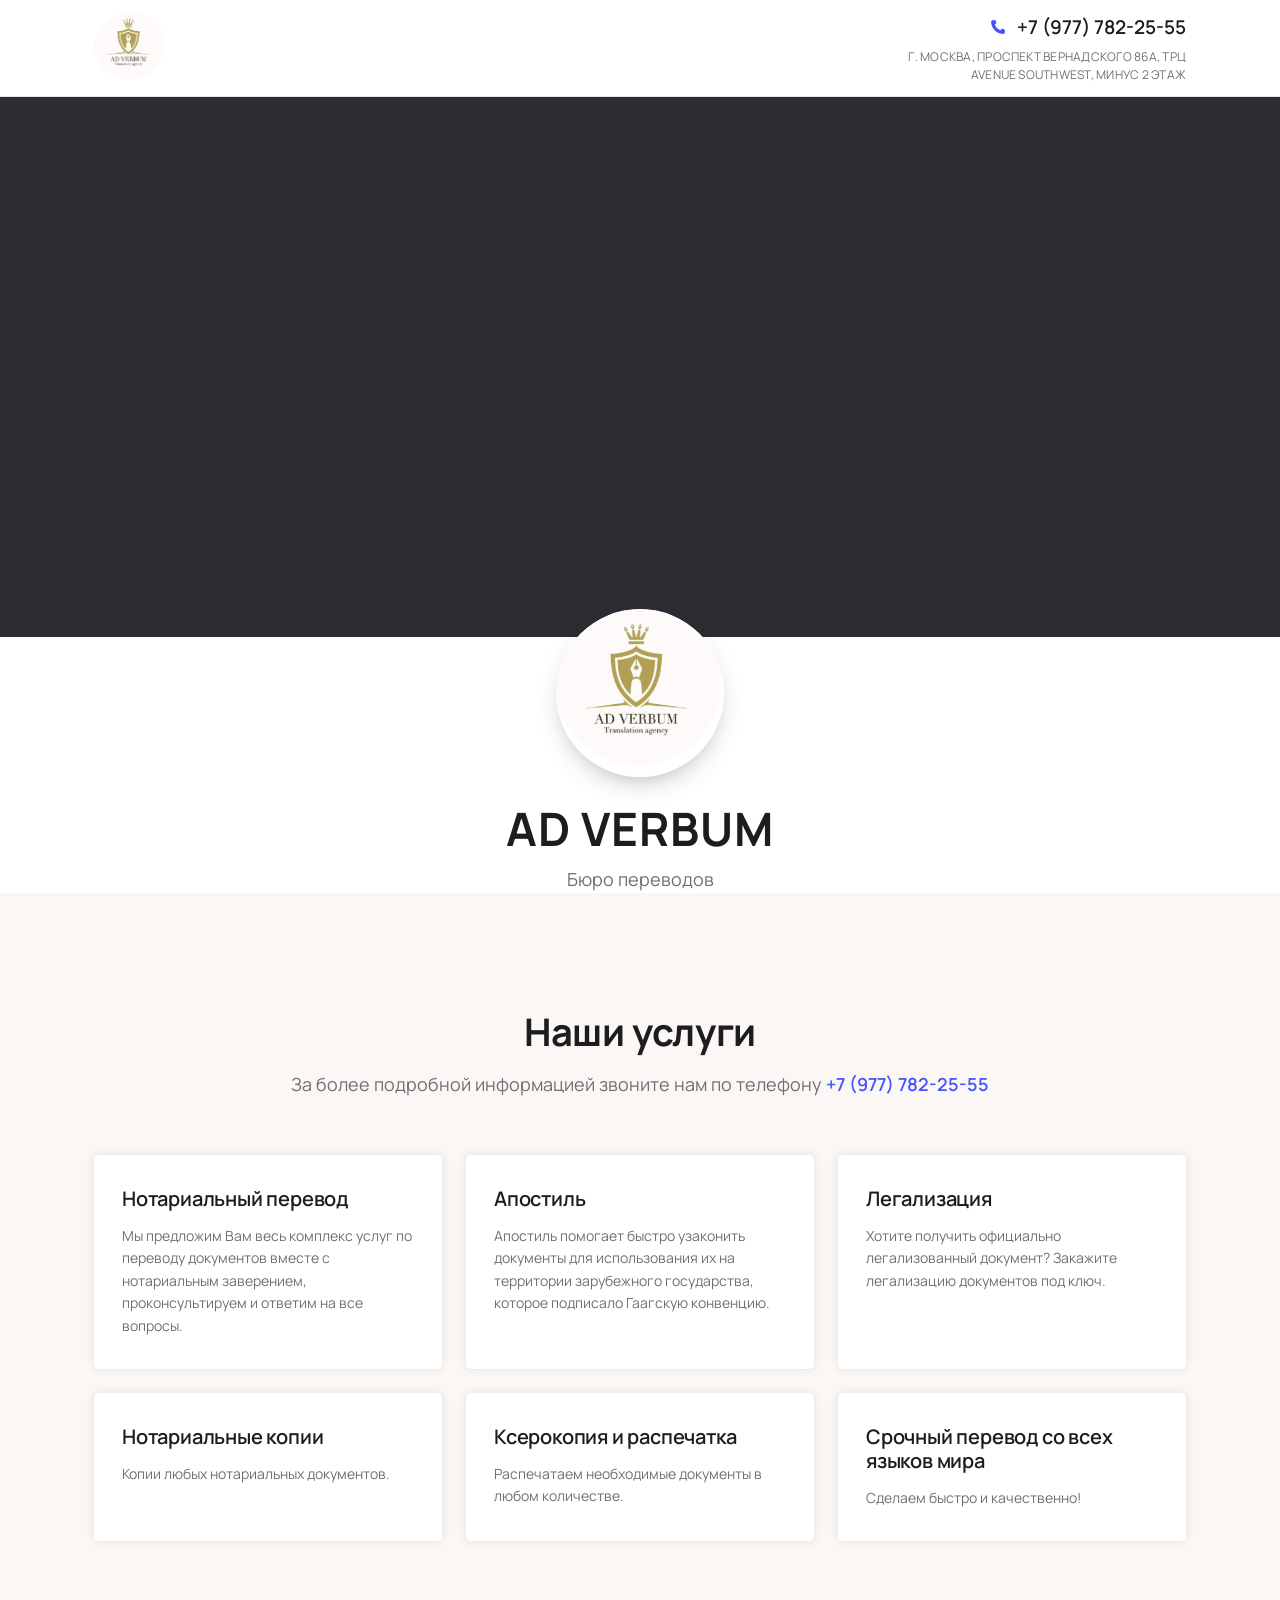
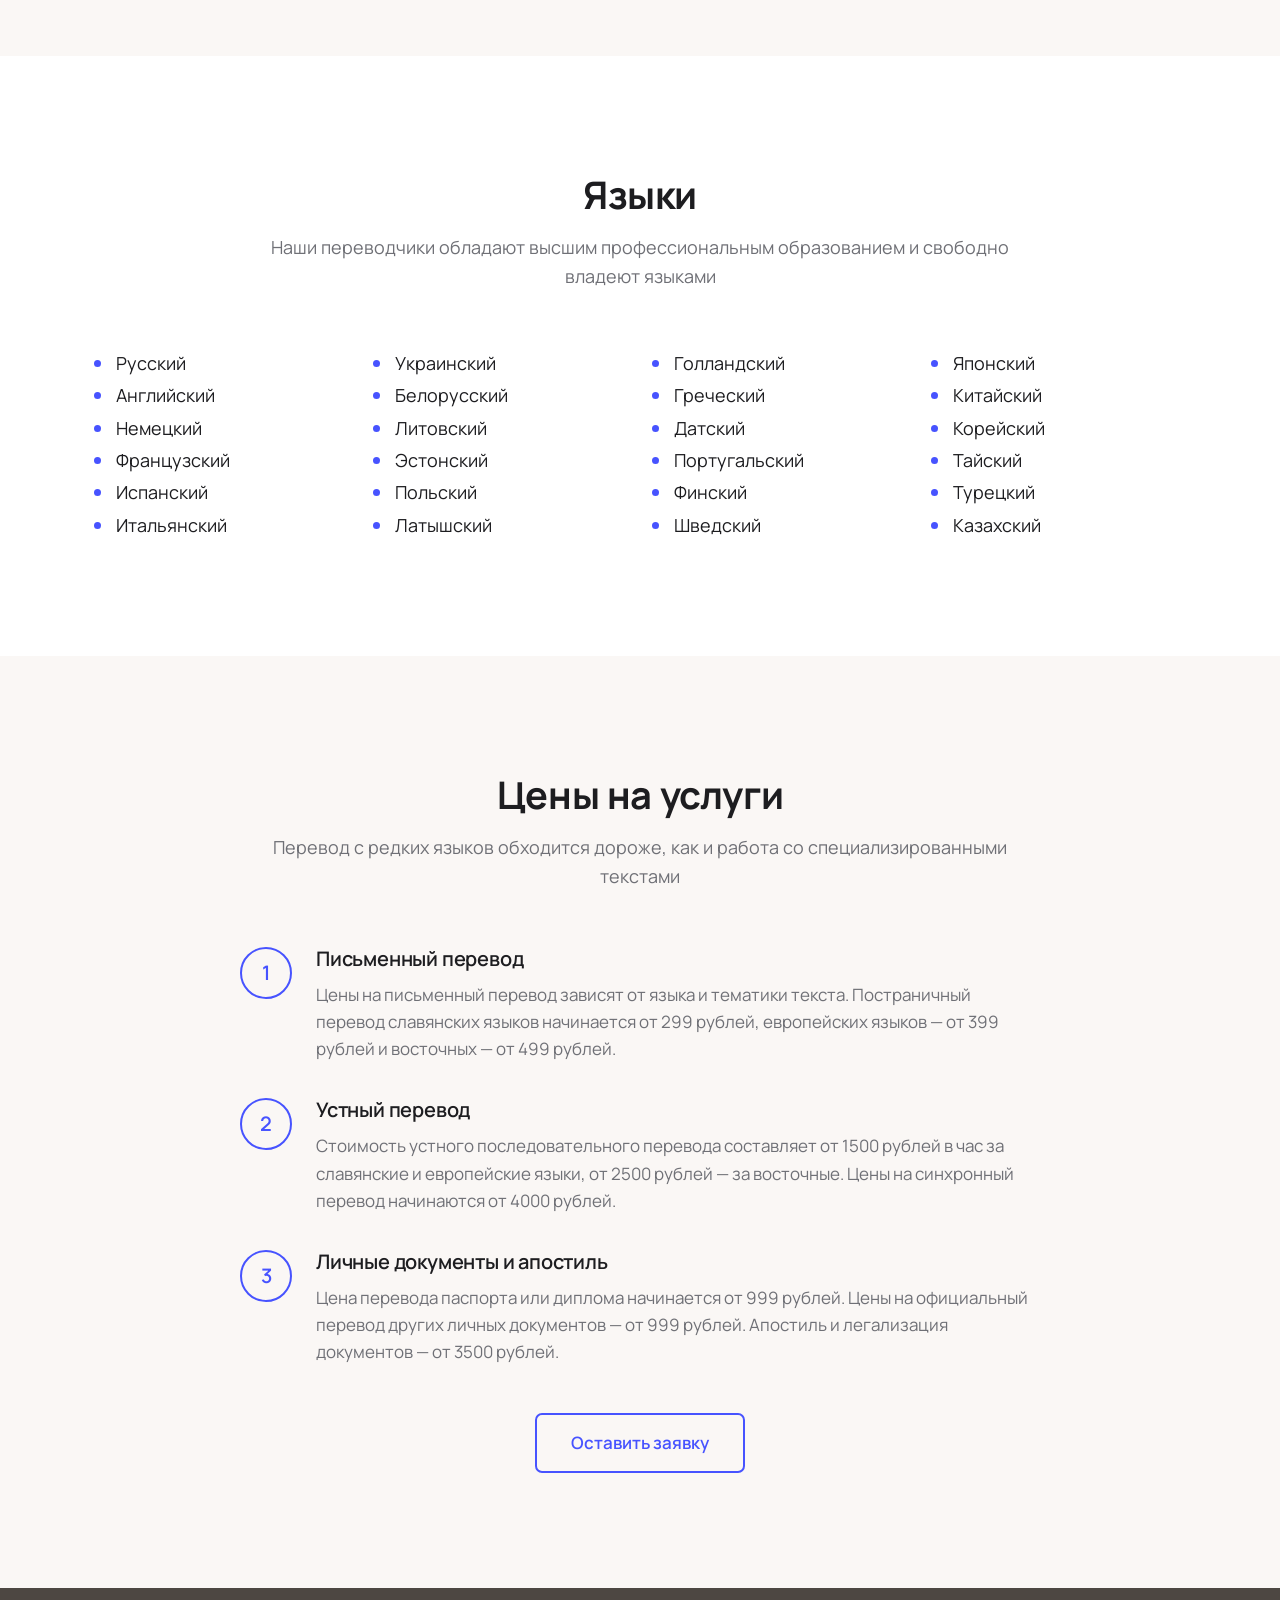
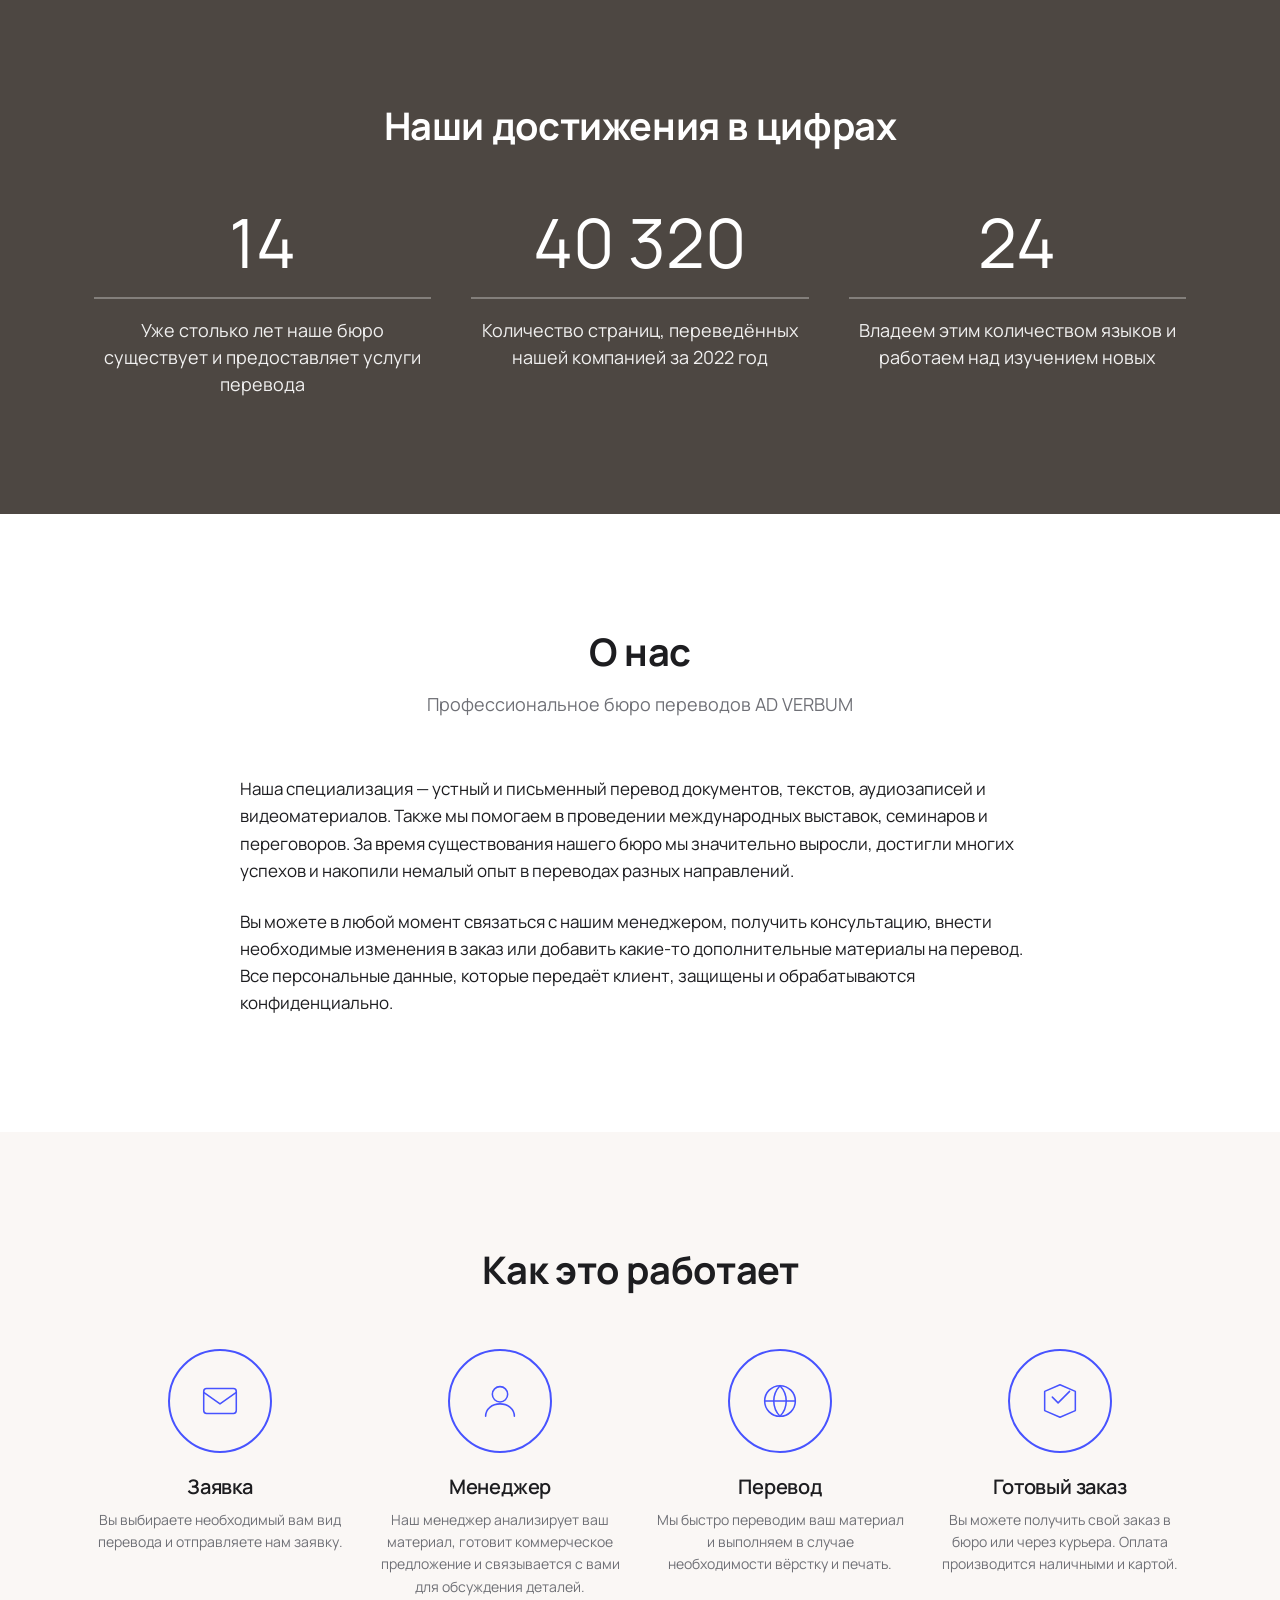
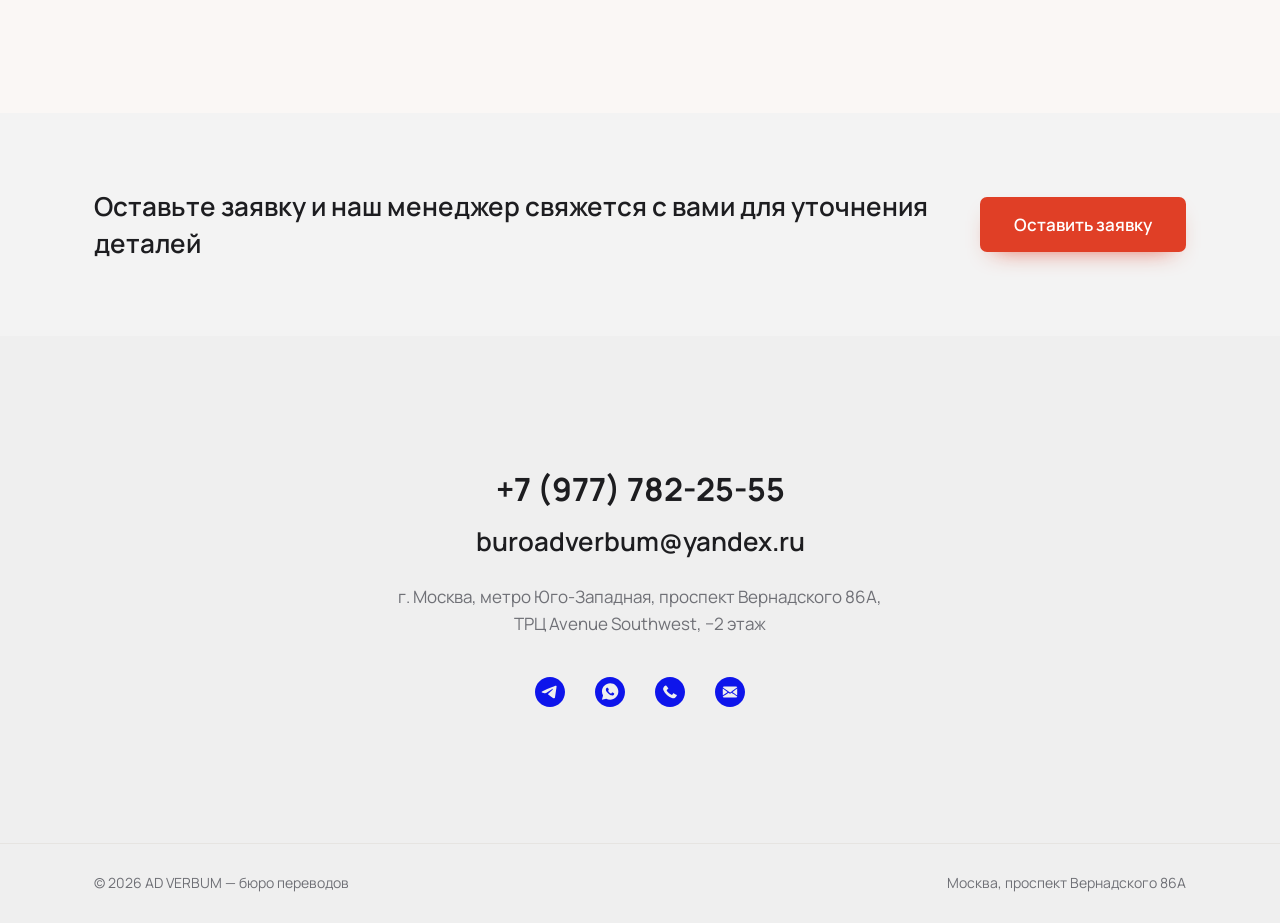
==== site/index.html @ 8665852c "Пересобрать действующий сайт в самостоятельный код Старый adverbum.ru состоял из страницы на Tilda и" ====
<!DOCTYPE html>
<html lang="ru">
<head>
<meta charset="utf-8">
<meta name="viewport" content="width=device-width, initial-scale=1">
<title>AD VERBUM — бюро переводов в Москве | Нотариальный перевод, апостиль, легализация</title>
<meta name="description" content="Бюро переводов AD VERBUM у метро Юго-Западная: нотариальный перевод документов, апостиль, легализация, нотариальные копии, срочный перевод. 24 языка. Телефон +7 (977) 782-25-55.">
<link rel="canonical" href="https://adverbum.ru/">
<meta name="theme-color" content="#4753ff">

<meta property="og:type" content="website">
<meta property="og:site_name" content="AD VERBUM">
<meta property="og:url" content="https://adverbum.ru/">
<meta property="og:title" content="AD VERBUM — бюро переводов в Москве">
<meta property="og:description" content="Нотариальный перевод, апостиль и легализация документов. 24 языка, срочный перевод. Москва, ТРЦ Avenue Southwest, м. Юго-Западная.">
<meta property="og:image" content="https://adverbum.ru/assets/logo.png">

<link rel="icon" href="assets/favicon-32.png" sizes="32x32">
<link rel="icon" href="assets/favicon-64.png" sizes="64x64">
<link rel="apple-touch-icon" href="assets/apple-touch-icon.png">

<link rel="preload" as="font" type="font/woff2" href="assets/fonts/manrope-cyrillic.woff2" crossorigin>
<link rel="stylesheet" href="css/style.css">

<script type="application/ld+json">
{
  "@context": "https://schema.org",
  "@type": "ProfessionalService",
  "name": "AD VERBUM — бюро переводов",
  "description": "Бюро переводов в Москве: нотариальный перевод документов, апостиль, легализация, нотариальные копии, срочный перевод.",
  "image": "https://adverbum.ru/assets/logo.png",
  "url": "https://adverbum.ru/",
  "telephone": "+7-977-782-25-55",
  "email": "buroadverbum@yandex.ru",
  "address": {
    "@type": "PostalAddress",
    "streetAddress": "проспект Вернадского, 86А, ТРЦ Avenue Southwest, −2 этаж",
    "addressLocality": "Москва",
    "addressCountry": "RU"
  },
  "areaServed": "Москва"
}
</script>
</head>
<body>

<a class="skip-link" href="#main">Перейти к содержимому</a>

<header class="header">
  <div class="container header__inner">
    <a class="header__logo" href="/" aria-label="AD VERBUM — на главную">
      <img src="assets/logo.png" alt="AD VERBUM, бюро переводов" width="302" height="302">
    </a>
    <div class="header__contacts">
      <a class="header__phone" href="tel:+79777822555">
        <svg viewBox="0 0 24 24" aria-hidden="true"><path d="M6.5 3.5 9 4l1.2 3.4-2 1.6a11.5 11.5 0 0 0 6.8 6.8l1.6-2L20 15l.5 2.5c0 1.7-1.4 3-3.1 2.8C10 19.5 4.5 14 3.7 6.6 3.5 4.9 4.8 3.5 6.5 3.5Z"/></svg>
        +7 (977) 782-25-55
      </a>
      <p class="header__address">
        г. Москва, проспект Вернадского 86А, ТРЦ Avenue Southwest, минус 2 этаж
      </p>
    </div>
  </div>
</header>

<main id="main">

<!-- ============ ОБЛОЖКА ============ -->
<div class="cover" role="img" aria-label="Бюро переводов AD VERBUM"></div>
<section class="cover__intro">
  <div class="container">
    <div class="cover__avatar">
      <img src="assets/logo.png" alt="Логотип AD VERBUM" width="302" height="302">
    </div>
    <h1 class="intro__title">AD VERBUM</h1>
    <p class="intro__subtitle">Бюро переводов</p>
  </div>
</section>

<!-- ============ УСЛУГИ ============ -->
<section class="section section--sand" id="services">
  <div class="container">
    <header class="section__head">
      <h2 class="section__title" data-reveal>Наши услуги</h2>
      <p class="section__descr" data-reveal data-delay="80">
        За более подробной информацией звоните нам по телефону
        <a href="tel:+79777822555">+7 (977) 782-25-55</a>
      </p>
    </header>

    <div class="services">
      <article class="service" data-reveal>
        <h3 class="service__title">Нотариальный перевод</h3>
        <p class="service__text">Мы предложим Вам весь комплекс услуг по переводу документов вместе с нотариальным заверением, проконсультируем и ответим на все вопросы.</p>
      </article>
      <article class="service" data-reveal data-delay="80">
        <h3 class="service__title">Апостиль</h3>
        <p class="service__text">Апостиль помогает быстро узаконить документы для использования их на территории зарубежного государства, которое подписало Гаагскую конвенцию.</p>
      </article>
      <article class="service" data-reveal data-delay="160">
        <h3 class="service__title">Легализация</h3>
        <p class="service__text">Хотите получить официально легализованный документ? Закажите легализацию документов под ключ.</p>
      </article>
      <article class="service" data-reveal>
        <h3 class="service__title">Нотариальные копии</h3>
        <p class="service__text">Копии любых нотариальных документов.</p>
      </article>
      <article class="service" data-reveal data-delay="80">
        <h3 class="service__title">Ксерокопия и распечатка</h3>
        <p class="service__text">Распечатаем необходимые документы в любом количестве.</p>
      </article>
      <article class="service" data-reveal data-delay="160">
        <h3 class="service__title">Срочный перевод со всех языков мира</h3>
        <p class="service__text">Сделаем быстро и качественно!</p>
      </article>
    </div>
  </div>
</section>

<!-- ============ ЯЗЫКИ ============ -->
<section class="section" id="languages">
  <div class="container">
    <header class="section__head">
      <h2 class="section__title" data-reveal>Языки</h2>
      <p class="section__descr" data-reveal data-delay="80">
        Наши переводчики обладают высшим профессиональным образованием и свободно владеют языками
      </p>
    </header>

    <div class="langs">
      <ul data-reveal>
        <li>Русский</li><li>Английский</li><li>Немецкий</li>
        <li>Французский</li><li>Испанский</li><li>Итальянский</li>
      </ul>
      <ul data-reveal data-delay="80">
        <li>Украинский</li><li>Белорусский</li><li>Литовский</li>
        <li>Эстонский</li><li>Польский</li><li>Латышский</li>
      </ul>
      <ul data-reveal data-delay="160">
        <li>Голландский</li><li>Греческий</li><li>Датский</li>
        <li>Португальский</li><li>Финский</li><li>Шведский</li>
      </ul>
      <ul data-reveal data-delay="240">
        <li>Японский</li><li>Китайский</li><li>Корейский</li>
        <li>Тайский</li><li>Турецкий</li><li>Казахский</li>
      </ul>
    </div>
  </div>
</section>

<!-- ============ ЦЕНЫ ============ -->
<section class="section section--sand" id="prices">
  <div class="container">
    <header class="section__head">
      <h2 class="section__title" data-reveal>Цены на услуги</h2>
      <p class="section__descr" data-reveal data-delay="80">
        Перевод с редких языков обходится дороже, как и работа со специализированными текстами
      </p>
    </header>

    <div class="prices">
      <article class="price" data-reveal>
        <span class="price__num" aria-hidden="true">1</span>
        <div>
          <h3 class="price__title">Письменный перевод</h3>
          <p class="price__text">Цены на письменный перевод зависят от языка и тематики текста. Постраничный перевод славянских языков начинается от 299 рублей, европейских языков — от 399 рублей и восточных — от 499 рублей.</p>
        </div>
      </article>
      <article class="price" data-reveal data-delay="80">
        <span class="price__num" aria-hidden="true">2</span>
        <div>
          <h3 class="price__title">Устный перевод</h3>
          <p class="price__text">Стоимость устного последовательного перевода составляет от 1500 рублей в час за славянские и европейские языки, от 2500 рублей — за восточные. Цены на синхронный перевод начинаются от 4000 рублей.</p>
        </div>
      </article>
      <article class="price" data-reveal data-delay="160">
        <span class="price__num" aria-hidden="true">3</span>
        <div>
          <h3 class="price__title">Личные документы и апостиль</h3>
          <p class="price__text">Цена перевода паспорта или диплома начинается от 999 рублей. Цены на официальный перевод других личных документов — от 999 рублей. Апостиль и легализация документов — от 3500 рублей.</p>
        </div>
      </article>
    </div>

    <div class="prices__footer" data-reveal>
      <a class="btn btn--outline" href="contacts.html">Оставить заявку</a>
    </div>
  </div>
</section>

<!-- ============ ЦИФРЫ ============ -->
<section class="numbers">
  <div class="container">
    <h2 class="numbers__title" data-reveal>Наши достижения в цифрах</h2>
    <div class="numbers__grid">
      <div data-reveal>
        <p class="number__value">14</p>
        <div class="number__line" aria-hidden="true"></div>
        <p class="number__text">Уже столько лет наше бюро существует и предоставляет услуги перевода</p>
      </div>
      <div data-reveal data-delay="100">
        <p class="number__value">40&thinsp;320</p>
        <div class="number__line" aria-hidden="true"></div>
        <p class="number__text">Количество страниц, переведённых нашей компанией за 2022 год</p>
      </div>
      <div data-reveal data-delay="200">
        <p class="number__value">24</p>
        <div class="number__line" aria-hidden="true"></div>
        <p class="number__text">Владеем этим количеством языков и работаем над изучением новых</p>
      </div>
    </div>
  </div>
</section>

<!-- ============ О НАС ============ -->
<section class="section" id="about">
  <div class="container">
    <header class="section__head">
      <h2 class="section__title" data-reveal>О нас</h2>
      <p class="section__descr" data-reveal data-delay="80">Профессиональное бюро переводов AD VERBUM</p>
    </header>

    <div class="about" data-reveal data-delay="120">
      <p>Наша специализация — устный и письменный перевод документов, текстов, аудиозаписей и видеоматериалов. Также мы помогаем в проведении международных выставок, семинаров и переговоров. За время существования нашего бюро мы значительно выросли, достигли многих успехов и накопили немалый опыт в переводах разных направлений.</p>
      <p>Вы можете в любой момент связаться с нашим менеджером, получить консультацию, внести необходимые изменения в заказ или добавить какие-то дополнительные материалы на перевод. Все персональные данные, которые передаёт клиент, защищены и обрабатываются конфиденциально.</p>
    </div>
  </div>
</section>

<!-- ============ КАК ЭТО РАБОТАЕТ ============ -->
<section class="section section--sand" id="how">
  <div class="container">
    <header class="section__head">
      <h2 class="section__title" data-reveal>Как это работает</h2>
    </header>

    <ol class="steps">
      <li class="step" data-reveal>
        <span class="step__icon" aria-hidden="true">
          <svg viewBox="0 0 48 48"><rect x="7" y="11" width="34" height="26" rx="3"/><path d="m7 15 17 12 17-12"/></svg>
        </span>
        <h3 class="step__title">Заявка</h3>
        <p class="step__text">Вы выбираете необходимый вам вид перевода и отправляете нам заявку.</p>
      </li>
      <li class="step" data-reveal data-delay="100">
        <span class="step__icon" aria-hidden="true">
          <svg viewBox="0 0 48 48"><circle cx="24" cy="17" r="8"/><path d="M9 40c0-7.7 6.7-13 15-13s15 5.3 15 13"/></svg>
        </span>
        <h3 class="step__title">Менеджер</h3>
        <p class="step__text">Наш менеджер анализирует ваш материал, готовит коммерческое предложение и связывается с вами для обсуждения деталей.</p>
      </li>
      <li class="step" data-reveal data-delay="200">
        <span class="step__icon" aria-hidden="true">
          <svg viewBox="0 0 48 48"><circle cx="24" cy="24" r="16"/><path d="M8 24h32M24 8c4.2 4.4 6.5 10.1 6.5 16S28.2 35.6 24 40c-4.2-4.4-6.5-10.1-6.5-16S19.8 12.4 24 8Z"/></svg>
        </span>
        <h3 class="step__title">Перевод</h3>
        <p class="step__text">Мы быстро переводим ваш материал и выполняем в случае необходимости вёрстку и печать.</p>
      </li>
      <li class="step" data-reveal data-delay="300">
        <span class="step__icon" aria-hidden="true">
          <svg viewBox="0 0 48 48"><path d="M24 7 8 14v20l16 7 16-7V14z"/><path d="m16 20 6 6 12-12"/></svg>
        </span>
        <h3 class="step__title">Готовый заказ</h3>
        <p class="step__text">Вы можете получить свой заказ в бюро или через курьера. Оплата производится наличными и картой.</p>
      </li>
    </ol>
  </div>
</section>

<!-- ============ ПРИЗЫВ ============ -->
<section class="callout">
  <div class="container callout__inner">
    <p class="callout__text" data-reveal>Оставьте заявку и наш менеджер свяжется с вами для уточнения деталей</p>
    <a class="btn btn--cta" href="contacts.html" data-reveal data-delay="80">Оставить заявку</a>
  </div>
</section>

<!-- ============ КОНТАКТЫ ============ -->
<section class="contacts" id="contacts">
  <div class="container">
    <h2 class="visually-hidden">Контакты</h2>
    <a class="contacts__phone" href="tel:+79777822555" data-reveal>+7 (977) 782-25-55</a>
    <a class="contacts__mail" href="mailto:buroadverbum@yandex.ru" data-reveal data-delay="60">buroadverbum@yandex.ru</a>
    <p class="contacts__address" data-reveal data-delay="120">
      г. Москва, метро Юго-Западная, проспект Вернадского 86А,<br>
      ТРЦ Avenue Southwest, −2 этаж
    </p>

    <div class="socials" data-reveal data-delay="180">
      <a href="https://t.me/buro_ad_verbum" target="_blank" rel="noopener" aria-label="Telegram">
        <svg viewBox="0 0 100 100" aria-hidden="true"><path fill-rule="evenodd" clip-rule="evenodd" d="M50 100c27.614 0 50-22.386 50-50S77.614 0 50 0 0 22.386 0 50s22.386 50 50 50Zm21.977-68.056c.386-4.38-4.24-2.576-4.24-2.576-3.415 1.414-6.937 2.85-10.497 4.302-11.04 4.503-22.444 9.155-32.159 13.734-5.268 1.932-2.184 3.864-2.184 3.864l8.351 2.577c3.855 1.16 5.91-.129 5.91-.129l17.988-12.238c6.424-4.38 4.882-.773 3.34.773l-13.49 12.882c-2.056 1.804-1.028 3.35-.129 4.123 2.55 2.249 8.82 6.364 11.557 8.16.712.467 1.185.778 1.292.858.642.515 4.111 2.834 6.424 2.319 2.313-.516 2.57-3.479 2.57-3.479l3.083-20.226c.462-3.511.993-6.886 1.417-9.582.4-2.546.705-4.485.767-5.362Z"/></svg>
      </a>
      <a href="https://wa.me/79777822555" target="_blank" rel="noopener" aria-label="WhatsApp">
        <svg viewBox="0 0 100 100" aria-hidden="true"><path fill-rule="evenodd" clip-rule="evenodd" d="M50 100C77.614 100 100 77.614 100 50S77.614 0 50 0 0 22.386 0 50s22.386 50 50 50ZM69.763 28.993C64.617 23.841 57.774 21.003 50.483 21 35.462 21 23.235 33.225 23.229 48.252c-.002 4.804 1.253 9.493 3.638 13.625L23 76l14.448-3.79a27.2 27.2 0 0 0 13.024 3.318h.011c15.021 0 27.248-12.227 27.254-27.253.005-7.283-2.827-14.13-7.974-19.282ZM62.909 53.959c-.681-.341-4.029-1.988-4.654-2.215-.624-.228-1.078-.341-1.532.317-.454.659-1.759 2.192-2.156 2.647-.398.455-.795.511-1.476.17-.111-.056-.263-.122-.45-.203-.959-.416-2.85-1.236-5.026-3.177-2.024-1.806-3.391-4.036-3.788-4.717-.398-.682-.043-1.05.298-1.39.205-.204.44-.49.674-.775.117-.143.234-.286.348-.418.288-.337.414-.593.584-.94l.047-.103c.227-.455.114-.852-.057-1.193-.113-.228-.758-1.799-1.344-3.223-.29-.708-.566-1.38-.755-1.833-.488-1.172-.982-1.17-1.38-1.167h-.156a7 7 0 0 1-.302-.004c-.396 0-.851 0-1.305.002s-1.191.17-1.816.852c-.04.044-.085.092-.134.144-.71.758-2.25 2.402-2.25 5.537 0 3.344 2.428 6.575 2.778 7.041l.003.004c.022.03.061.086.118.167.813 1.166 5.128 7.357 11.515 10.115 1.625.702 2.893 1.12 3.882 1.434 1.632.519 3.116.446 4.29.27 1.309-.195 4.029-1.646 4.596-3.237.568-1.59.568-2.955.398-3.238-.137-.23-.459-.386-.936-.616Z"/></svg>
      </a>
      <a href="tel:+79777822555" aria-label="Позвонить">
        <svg viewBox="0 0 100 100" aria-hidden="true"><path fill-rule="evenodd" clip-rule="evenodd" d="M50 100c27.614 0 50-22.386 50-50S77.614 0 50 0 0 22.386 0 50s22.386 50 50 50ZM32.367 30.362c1.529-1.527 2.313-2.175 2.786-2.302.562-.151 1.052-.02 1.564.418.433.371 1.527 1.491 2.276 2.33 2.2 2.463 4.882 5.826 5.257 6.593.114.232.125.298.106.632-.035.61-.16.802-.976 1.502-1.303 1.116-3.299 3.204-3.997 4.18-.457.639-.47 1.039-.058 1.768.35.62 2.053 2.862 3.254 4.284 2.009 2.38 4.337 4.603 6.599 6.3 1.68 1.261 4.044 2.715 5.626 3.461 1.13.533 1.484.503 2.208-.187.695-.662 1.512-1.73 2.882-3.764.447-.663.88-1.263.963-1.333.253-.214.54-.315.957-.338a2 2 0 0 1 .588.05c.279.095 1.005.549 3.954 2.472 1.369.892 2.886 1.876 3.371 2.185 2.751 1.753 3.056 1.988 3.198 2.466.19.638.032 1.047-.866 2.245-1.114 1.488-2.989 3.497-4.389 4.702-1.135.978-2.594 1.961-4.033 2.718l-.622.327h-.63c-1.836-.001-3.567-.367-6.217-1.314-6.205-2.219-11.707-5.466-16.525-9.753-.904-.804-3.004-2.921-3.787-3.816-2.607-2.983-4.57-5.892-6.266-9.284-1.222-2.445-2.345-5.282-2.534-6.403-.277-1.642.398-3.791 1.915-6.089.907-1.375 1.901-2.562 3.39-4.05Z"/></svg>
      </a>
      <a href="mailto:buroadverbum@yandex.ru" aria-label="Написать письмо">
        <svg viewBox="0 0 100 100" aria-hidden="true"><path fill-rule="evenodd" clip-rule="evenodd" d="M50 100c27.614 0 50-22.386 50-50S77.614 0 50 0 0 22.386 0 50s22.386 50 50 50ZM26.227 34.181c.304-.974.964-1.693 1.857-2.025l.415-.154 21.48-.002c21.34-.002 21.481 0 21.88.133.965.325 1.682 1.149 1.98 2.273l.095.356-1.771 1.27c-2.462 1.767-6.845 4.917-8.853 6.363-.925.666-2.278 1.639-3.007 2.162-2.103 1.508-4.29 3.078-5.891 4.231-3.65 2.627-4.358 3.129-4.411 3.129-.055 0-.817-.541-4.504-3.196-1.615-1.163-3.466-2.492-5.8-4.164-.729-.523-2.166-1.556-3.192-2.296-1.026-.741-2.442-1.76-3.147-2.265-.704-.505-2.35-1.687-3.656-2.627s-2.646-1.9-2.977-2.134c-.667-.47-.675-.488-.498-1.054Zm-.15 27.182c-.061.04-.077-2.244-.077-11.326 0-6.257.012-11.377.027-11.377.015 0 1.063.746 2.33 1.658 2.26 1.628 3.453 2.485 6.713 4.827 2.17 1.559 4.058 2.916 5.676 4.078.729.525 1.326.988 1.326 1.03 0 .072-.81.646-3.948 2.8-.747.513-2.094 1.44-2.993 2.062s-3.106 2.143-4.905 3.381c-1.798 1.238-3.45 2.378-3.67 2.534-.221.156-.436.306-.479.333Zm43.234-19.364c.628-.449 1.919-1.381 2.869-2.072.95-.692 1.748-1.26 1.774-1.262.025-.003.046 5.114.046 11.371 0 9.083-.015 11.367-.077 11.327-.042-.027-.258-.177-.478-.332-.221-.156-1.095-.76-1.944-1.342-.848-.582-1.681-1.158-1.85-1.28-.17-.121-.74-.515-1.265-.876-.526-.36-1.317-.904-1.758-1.208-.442-.305-2.135-1.471-3.764-2.593-4.735-3.262-4.936-3.403-4.936-3.479 0-.076.221-.239 4.042-2.981 1.306-.937 3.236-2.324 4.288-3.081 1.052-.758 2.426-1.744 3.054-2.192ZM37.815 57.137c.361-.242 1.73-1.19 4.812-3.332 1.222-.849 2.263-1.535 2.314-1.524.051.01 1.05.709 2.221 1.552 1.17.843 2.236 1.574 2.368 1.625.304.117.636.117.941 0 .132-.05 1.196-.78 2.366-1.623s2.157-1.543 2.195-1.559c.06-.025 1.511.958 5.827 3.948 1.143.792 2.721 1.88 5.954 4.105.95.654 2.921 2.014 4.38 3.022l2.653 1.833-.005.26c-.007.372-.347 1.078-.746 1.548-.386.455-1.006.83-1.555.941-.217.044-7.681.067-21.54.067s-21.321-.023-21.538-.067c-.55-.111-1.17-.486-1.556-.941-.374-.441-.712-1.118-.761-1.524l-.032-.26 1.656-1.14c.911-.627 2.211-1.524 2.89-1.994 3.672-2.539 6.885-4.755 7.157-4.937Z"/></svg>
      </a>
    </div>
  </div>
</section>

</main>

<footer class="footer">
  <div class="container footer__inner">
    <p>© <span id="year">2026</span> AD VERBUM — бюро переводов</p>
    <p>Москва, проспект Вернадского 86А</p>
  </div>
</footer>

<button class="to-top" id="toTop" type="button" aria-label="Наверх">
  <svg viewBox="0 0 24 24" aria-hidden="true"><path d="M12 19V5m0 0-6 6m6-6 6 6"/></svg>
</button>

<!-- Яндекс.Метрика -->
<script>
(function(m,e,t,r,i,k,a){m[i]=m[i]||function(){(m[i].a=m[i].a||[]).push(arguments)};
m[i].l=1*new Date();
for (var j = 0; j < document.scripts.length; j++) {if (document.scripts[j].src === r) { return; }}
k=e.createElement(t),a=e.getElementsByTagName(t)[0],k.async=1,k.src=r,a.parentNode.insertBefore(k,a)})
(window, document, "script", "https://mc.yandex.ru/metrika/tag.js", "ym");
ym(97814893, "init", {clickmap:true, trackLinks:true, accurateTrackBounce:true});
</script>
<noscript><div><img src="https://mc.yandex.ru/watch/97814893" style="position:absolute; left:-9999px;" alt=""></div></noscript>

<script src="js/main.js"></script>
</body>
</html>
---- site/css/style.css ----
/* =========================================================
   AD VERBUM — бюро переводов
   Собственная вёрстка. Внешних зависимостей нет:
   шрифты, иконки и стили лежат рядом с сайтом.
   ========================================================= */

@font-face{
  font-family:'Manrope';font-style:normal;font-weight:400 800;font-display:swap;
  src:url('../assets/fonts/manrope-cyrillic.woff2') format('woff2');
  unicode-range:U+0301,U+0400-045F,U+0490-0491,U+04B0-04B1,U+2116;
}
@font-face{
  font-family:'Manrope';font-style:normal;font-weight:400 800;font-display:swap;
  src:url('../assets/fonts/manrope-latin.woff2') format('woff2');
  unicode-range:U+0000-00FF,U+0131,U+0152-0153,U+02BB-02BC,U+02C6,U+02DA,U+02DC,U+0304,U+0308,U+0329,U+2000-206F,U+20AC,U+2122,U+2191,U+2193,U+2212,U+2215,U+FEFF,U+FFFD;
}

:root{
  --accent:#4753ff;
  --accent-dark:#2f3ae0;
  --accent-deep:#0e15eb;
  --cta:#e03f26;
  --cta-dark:#c4351e;

  --text:#1d1d20;
  --muted:#6f7076;
  --line:#e6e4e1;

  --paper:#ffffff;
  --sand:#faf7f5;
  --grey:#f3f3f3;
  --grey-2:#efefef;

  --container:1140px;
  --radius:5px;
  --shadow:0 0 10px 0 rgba(0,0,0,.1);
  --shadow-hover:0 10px 10px 0 rgba(0,0,0,.1);
  --ease:cubic-bezier(.22,.68,.32,1);
}

*,*::before,*::after{box-sizing:border-box}

html{scroll-behavior:smooth;scroll-padding-top:100px;-webkit-text-size-adjust:100%}

body{
  margin:0;
  font-family:'Manrope',-apple-system,BlinkMacSystemFont,'Segoe UI',Roboto,Arial,sans-serif;
  font-size:17px;line-height:1.6;color:var(--text);background:var(--paper);
  -webkit-font-smoothing:antialiased;
}

h1,h2,h3{margin:0;font-weight:700;line-height:1.2;letter-spacing:-.01em}
p{margin:0}
ul,ol{margin:0;padding:0;list-style:none}
img{display:block;max-width:100%;height:auto}
a{color:inherit;text-decoration:none}
button{font:inherit;color:inherit;border:0;background:none;cursor:pointer}

.container{width:100%;max-width:var(--container);margin:0 auto;padding:0 24px}
.visually-hidden{
  position:absolute;width:1px;height:1px;margin:-1px;padding:0;
  overflow:hidden;clip:rect(0 0 0 0);white-space:nowrap;border:0;
}
:focus-visible{outline:3px solid var(--accent);outline-offset:3px;border-radius:4px}

.skip-link{
  position:fixed;top:-100px;left:20px;z-index:100;
  padding:10px 16px;background:var(--accent);color:#fff;border-radius:0 0 8px 8px;
  transition:top .25s var(--ease);
}
.skip-link:focus-visible{top:0}

/* ============ ШАПКА ============ */
.header{
  position:sticky;top:0;z-index:50;background:var(--paper);
  border-bottom:1px solid var(--line);
}
.header__inner{
  display:flex;align-items:center;justify-content:space-between;gap:24px;
  min-height:80px;padding-block:12px;
}
.header__logo img{width:72px;height:auto;border-radius:50%}
.header__contacts{text-align:right}
.header__phone{
  display:inline-flex;align-items:center;gap:9px;
  font-size:19px;font-weight:600;text-transform:uppercase;white-space:nowrap;
  transition:color .2s var(--ease);
}
.header__phone svg{width:20px;height:20px;flex:none;fill:var(--accent)}
.header__phone:hover{color:var(--accent)}
.header__address{
  margin-top:4px;font-size:12px;line-height:1.5;text-transform:uppercase;
  letter-spacing:.02em;color:var(--muted);max-width:42ch;
}
@media (max-width:720px){
  .header__inner{flex-direction:column;align-items:center;gap:12px;text-align:center}
  .header__contacts{text-align:center}
  .header__address{max-width:none}
  .header__phone{font-size:18px}
}

/* ============ ОБЛОЖКА ============ */
.cover{
  position:relative;min-height:60vh;display:flex;align-items:center;justify-content:center;
  background:#2b2d33 center/cover no-repeat;
  background-image:
    linear-gradient(135deg,rgba(43,45,51,.35),rgba(43,45,51,.55)),
    url('../assets/cover.jpg');
}
.cover__intro{padding:56px 0 0;text-align:center}
.cover__avatar{
  width:168px;height:168px;margin:-84px auto 24px;border-radius:50%;
  background:#fdfcfa;box-shadow:0 10px 30px -14px rgba(0,0,0,.45);
  overflow:hidden;position:relative;z-index:2;
}
.cover__avatar img{width:100%;height:100%;object-fit:cover}
.intro__title{font-size:clamp(30px,4.6vw,46px);letter-spacing:.02em}
.intro__subtitle{margin-top:8px;font-size:18px;color:var(--muted)}
@media (max-width:720px){
  .cover{min-height:42vh}
  .cover__avatar{width:132px;height:132px;margin-top:-66px}
}

/* ============ СЕКЦИИ ============ */
.section{padding:clamp(56px,9vw,120px) 0}
.section--sand{background:var(--sand)}
.section--grey{background:var(--grey)}

.section__head{max-width:760px;margin:0 auto clamp(32px,5vw,56px);text-align:center}
.section__title{font-size:clamp(26px,3.4vw,38px)}
.section__descr{margin-top:16px;font-size:18px;color:var(--muted)}
.section__descr a{color:var(--accent);font-weight:600;white-space:nowrap}
.section__descr a:hover{color:var(--accent-dark)}

/* ============ УСЛУГИ ============ */
.services{display:grid;grid-template-columns:repeat(3,1fr);gap:24px}
@media (max-width:900px){.services{grid-template-columns:repeat(2,1fr)}}
@media (max-width:620px){.services{grid-template-columns:1fr}}

.service{
  background:var(--paper);border-radius:var(--radius);box-shadow:var(--shadow);
  padding:32px 28px;transition:box-shadow .3s var(--ease),transform .3s var(--ease);
}
.service:hover{box-shadow:var(--shadow-hover);transform:translateY(-3px)}
.service__title{font-size:20px;font-weight:600;margin-bottom:14px}
.service__text{font-size:14px;line-height:1.6;color:var(--muted)}

/* ============ ЯЗЫКИ ============ */
.langs{display:grid;grid-template-columns:repeat(4,1fr);gap:24px}
@media (max-width:860px){.langs{grid-template-columns:repeat(2,1fr)}}
@media (max-width:420px){.langs{grid-template-columns:1fr}}
.langs li{
  position:relative;padding-left:22px;font-size:18px;line-height:1.8;
}
.langs li::before{
  content:"";position:absolute;left:0;top:.72em;
  width:7px;height:7px;border-radius:50%;background:var(--accent);
}

/* ============ ЦЕНЫ ============ */
.prices{max-width:800px;margin:0 auto;display:flex;flex-direction:column;gap:36px}
.price{display:flex;gap:24px;align-items:flex-start}
.price__num{
  flex:none;display:grid;place-items:center;width:52px;height:52px;border-radius:50%;
  border:2px solid var(--accent);color:var(--accent);font-size:20px;font-weight:600;
}
.price__title{font-size:20px;font-weight:600;margin-bottom:10px}
.price__text{color:var(--muted)}
.prices__footer{margin-top:48px;text-align:center}
@media (max-width:620px){
  .price{gap:16px}
  .price__num{width:44px;height:44px;font-size:18px}
}

/* ============ КНОПКИ ============ */
.btn{
  display:inline-flex;align-items:center;justify-content:center;gap:10px;
  min-height:52px;padding:14px 34px;border-radius:7px;
  font-size:17px;font-weight:600;text-align:center;cursor:pointer;
  transition:background-color .25s var(--ease),color .25s var(--ease),
             transform .25s var(--ease),box-shadow .25s var(--ease);
}
.btn:hover{transform:translateY(-2px)}
.btn:active{transform:translateY(0)}
.btn--outline{color:var(--accent);border:2px solid var(--accent);background:transparent}
.btn--outline:hover{background:var(--accent);color:#fff}
.btn--cta{background:var(--cta);color:#fff;box-shadow:0 10px 24px -14px rgba(224,63,38,.9)}
.btn--cta:hover{background:var(--cta-dark);box-shadow:0 16px 30px -14px rgba(224,63,38,1)}
.btn--block{width:100%}

/* ============ ЦИФРЫ ============ */
.numbers{
  position:relative;color:#fff;text-align:center;
  padding:clamp(64px,9vw,120px) 0;
  background:#4d4742 center/cover no-repeat;
  background-image:
    linear-gradient(rgba(77,71,66,.8),rgba(77,71,66,.8)),
    url('../assets/numbers.jpg');
}
.numbers__title{font-size:clamp(26px,3.4vw,38px);margin-bottom:clamp(32px,5vw,56px)}
.numbers__grid{display:grid;grid-template-columns:repeat(3,1fr);gap:40px}
@media (max-width:760px){.numbers__grid{grid-template-columns:1fr;gap:36px}}
.number__value{font-size:clamp(44px,6vw,68px);font-weight:400;line-height:1.1}
.number__line{width:100%;height:2px;margin:18px 0;background:rgba(255,255,255,.3)}
.number__text{font-size:18px;line-height:1.5;color:rgba(255,255,255,.92)}

/* ============ О НАС ============ */
.about{max-width:800px;margin:0 auto}
.about p + p{margin-top:24px}

/* ============ КАК ЭТО РАБОТАЕТ ============ */
.steps{display:grid;grid-template-columns:repeat(4,1fr);gap:28px;text-align:center}
@media (max-width:900px){.steps{grid-template-columns:repeat(2,1fr);gap:36px}}
@media (max-width:560px){.steps{grid-template-columns:1fr}}
.step__icon{
  display:grid;place-items:center;width:104px;height:104px;margin:0 auto 22px;
  border:2px solid var(--accent);border-radius:50%;color:var(--accent);
  transition:background-color .3s var(--ease),color .3s var(--ease);
}
.step__icon svg{width:46px;height:46px;fill:none;stroke:currentColor;stroke-width:1.6;stroke-linecap:round;stroke-linejoin:round}
.step:hover .step__icon{background:var(--accent);color:#fff}
.step__title{font-size:20px;font-weight:600;margin-bottom:10px}
.step__text{font-size:14px;line-height:1.6;color:var(--muted)}

/* ============ ПРИЗЫВ ============ */
.callout{background:var(--grey);padding:75px 0}
.callout__inner{
  display:flex;align-items:center;justify-content:space-between;gap:32px;flex-wrap:wrap;
}
.callout__text{flex:1 1 420px;font-size:clamp(20px,2.6vw,26px);line-height:1.4;font-weight:600}
@media (max-width:720px){
  .callout__inner{flex-direction:column;align-items:stretch;text-align:center}
  .callout .btn{width:100%}
}

/* ============ КОНТАКТЫ ============ */
.contacts{background:var(--grey-2);padding:clamp(72px,10vw,150px) 0;text-align:center}
.contacts__phone{font-size:clamp(24px,3vw,32px);font-weight:700;display:block}
.contacts__phone:hover,.contacts__mail:hover{color:var(--accent)}
.contacts__mail{font-size:clamp(20px,2.4vw,26px);font-weight:600;display:block;margin-top:6px}
.contacts__address{margin-top:20px;color:var(--muted)}
.socials{display:flex;justify-content:center;gap:14px;margin-top:32px}
.socials a{
  display:grid;place-items:center;width:46px;height:46px;border-radius:50%;
  color:var(--accent-deep);transition:transform .25s var(--ease),background-color .25s var(--ease),color .25s var(--ease);
}
.socials svg{width:30px;height:30px;fill:currentColor}
.socials a:hover{transform:translateY(-3px);background:var(--accent-deep);color:#fff}

/* ============ ПОДВАЛ ============ */
.footer{padding:28px 0;font-size:14px;color:var(--muted);background:var(--grey-2);border-top:1px solid var(--line)}
.footer__inner{display:flex;justify-content:space-between;gap:16px;flex-wrap:wrap}

/* ============ СТРАНИЦА КОНТАКТОВ ============ */
.connect{
  min-height:100vh;display:flex;align-items:center;justify-content:center;
  padding:64px 0;text-align:center;color:#fff;
  background:#2b2d33 center/cover no-repeat;
  background-image:
    linear-gradient(rgba(25,26,30,.56),rgba(25,26,30,.56)),
    url('../assets/cover.jpg');
}
.connect__logo{
  width:150px;height:150px;margin:0 auto 28px;border-radius:50%;overflow:hidden;background:#fdfcfa;
}
.connect__logo img{width:100%;height:100%;object-fit:cover}
.connect__title{font-size:clamp(28px,4vw,40px);letter-spacing:.02em}
.connect__text{
  max-width:46ch;margin:16px auto 0;font-size:18px;color:rgba(255,255,255,.85);
}
.connect__buttons{
  display:grid;grid-template-columns:repeat(4,minmax(0,1fr));gap:16px;
  max-width:860px;margin:40px auto 0;
}
@media (max-width:760px){.connect__buttons{grid-template-columns:repeat(2,1fr)}}
@media (max-width:420px){.connect__buttons{grid-template-columns:1fr}}
.connect__btn{
  display:flex;align-items:center;justify-content:center;gap:10px;
  min-height:58px;padding:14px 20px;border-radius:7px;
  font-size:17px;font-weight:600;color:#fff;
  transition:transform .25s var(--ease),filter .25s var(--ease),box-shadow .25s var(--ease);
}
.connect__btn svg{width:22px;height:22px;fill:currentColor;flex:none}
.connect__btn:hover{transform:translateY(-3px);filter:brightness(1.07);box-shadow:0 14px 28px -16px rgba(0,0,0,.8)}
.connect__btn--whatsapp{background:#64cc6e}
.connect__btn--telegram{background:#3886ca}
.connect__btn--phone{background:#4d668a}
.connect__btn--email{background:#8b60b8}
.connect__back{
  display:inline-block;margin-top:36px;font-size:15px;
  color:rgba(255,255,255,.8);border-bottom:1px solid rgba(255,255,255,.4);
}
.connect__back:hover{color:#fff}

/* ============ КНОПКА «НАВЕРХ» ============ */
.to-top{
  position:fixed;right:24px;bottom:24px;z-index:40;
  display:grid;place-items:center;width:48px;height:48px;border-radius:50%;
  background:var(--accent);color:#fff;box-shadow:0 12px 26px -12px rgba(0,0,0,.6);
  opacity:0;visibility:hidden;transform:translateY(12px);
  transition:opacity .3s var(--ease),transform .3s var(--ease),visibility .3s;
}
.to-top.is-visible{opacity:1;visibility:visible;transform:none}
.to-top svg{width:22px;height:22px;fill:none;stroke:currentColor;stroke-width:2;stroke-linecap:round;stroke-linejoin:round}
.to-top:hover{background:var(--accent-dark)}
@media (max-width:560px){.to-top{right:14px;bottom:14px;width:44px;height:44px}}

/* ============ ПОЯВЛЕНИЕ ПРИ ПРОКРУТКЕ ============ */
[data-reveal]{
  opacity:0;transform:translateY(20px);
  transition:opacity .6s var(--ease),transform .6s var(--ease);
  transition-delay:var(--delay,0ms);
}
[data-reveal].is-visible{opacity:1;transform:none}

@media (prefers-reduced-motion:reduce){
  html{scroll-behavior:auto}
  *,*::before,*::after{animation-duration:.001ms!important;transition-duration:.001ms!important}
  [data-reveal]{opacity:1;transform:none}
}

@media print{
  .to-top,.skip-link,.callout .btn{display:none!important}
  body{color:#000;background:#fff}
  .numbers,.connect{background:#fff!important;color:#000!important}
}
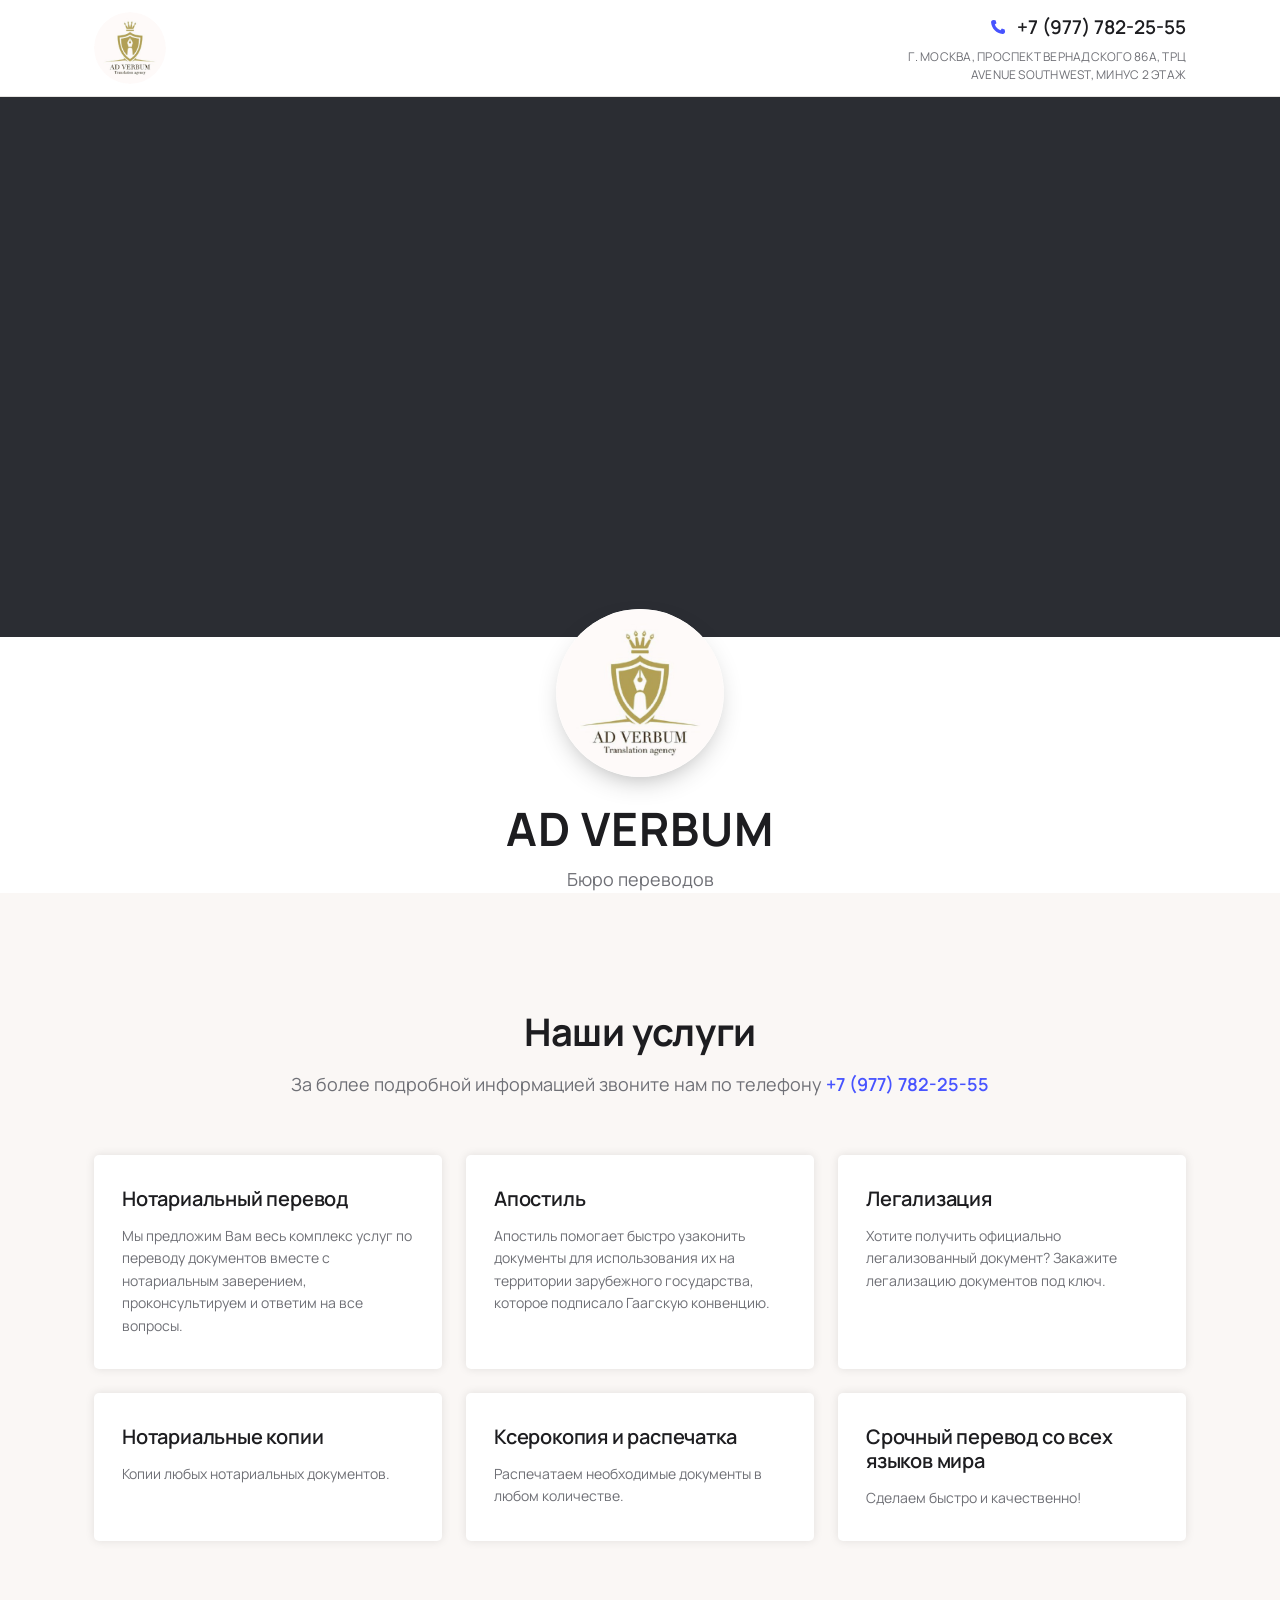
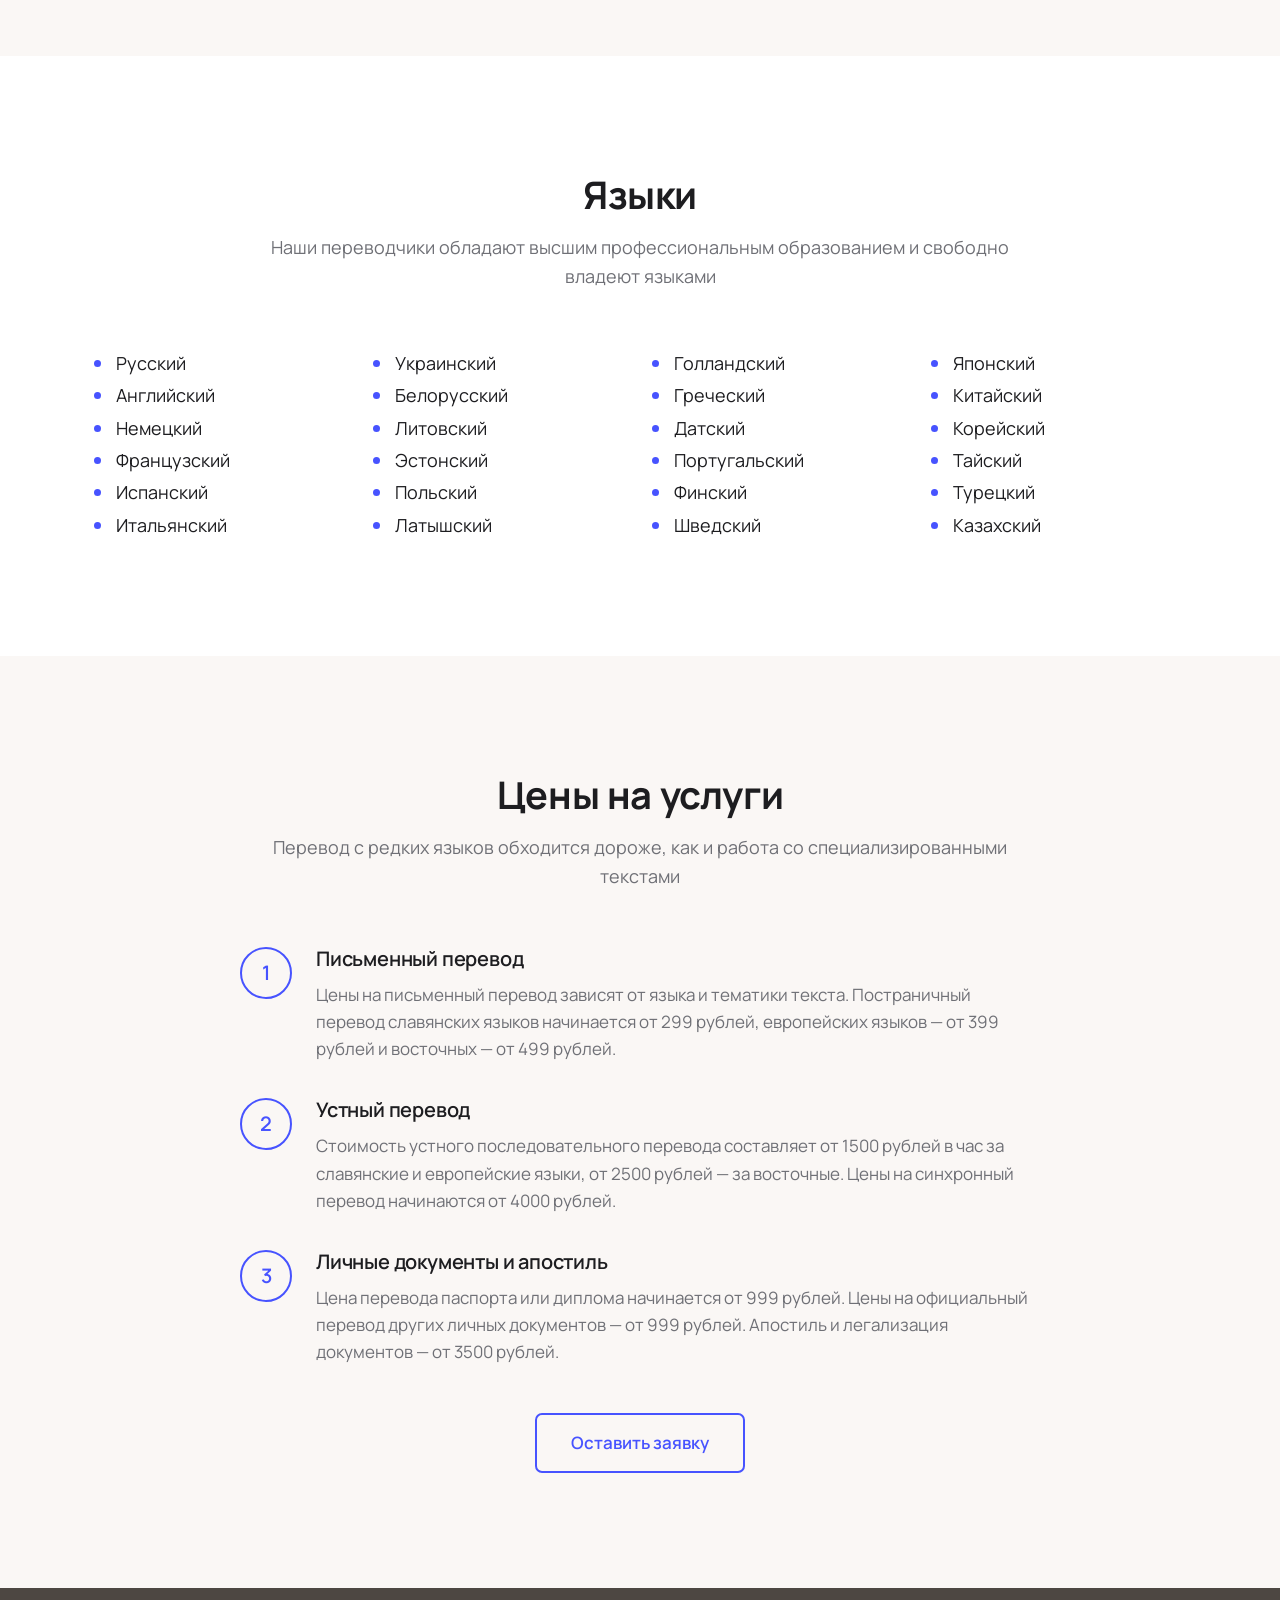
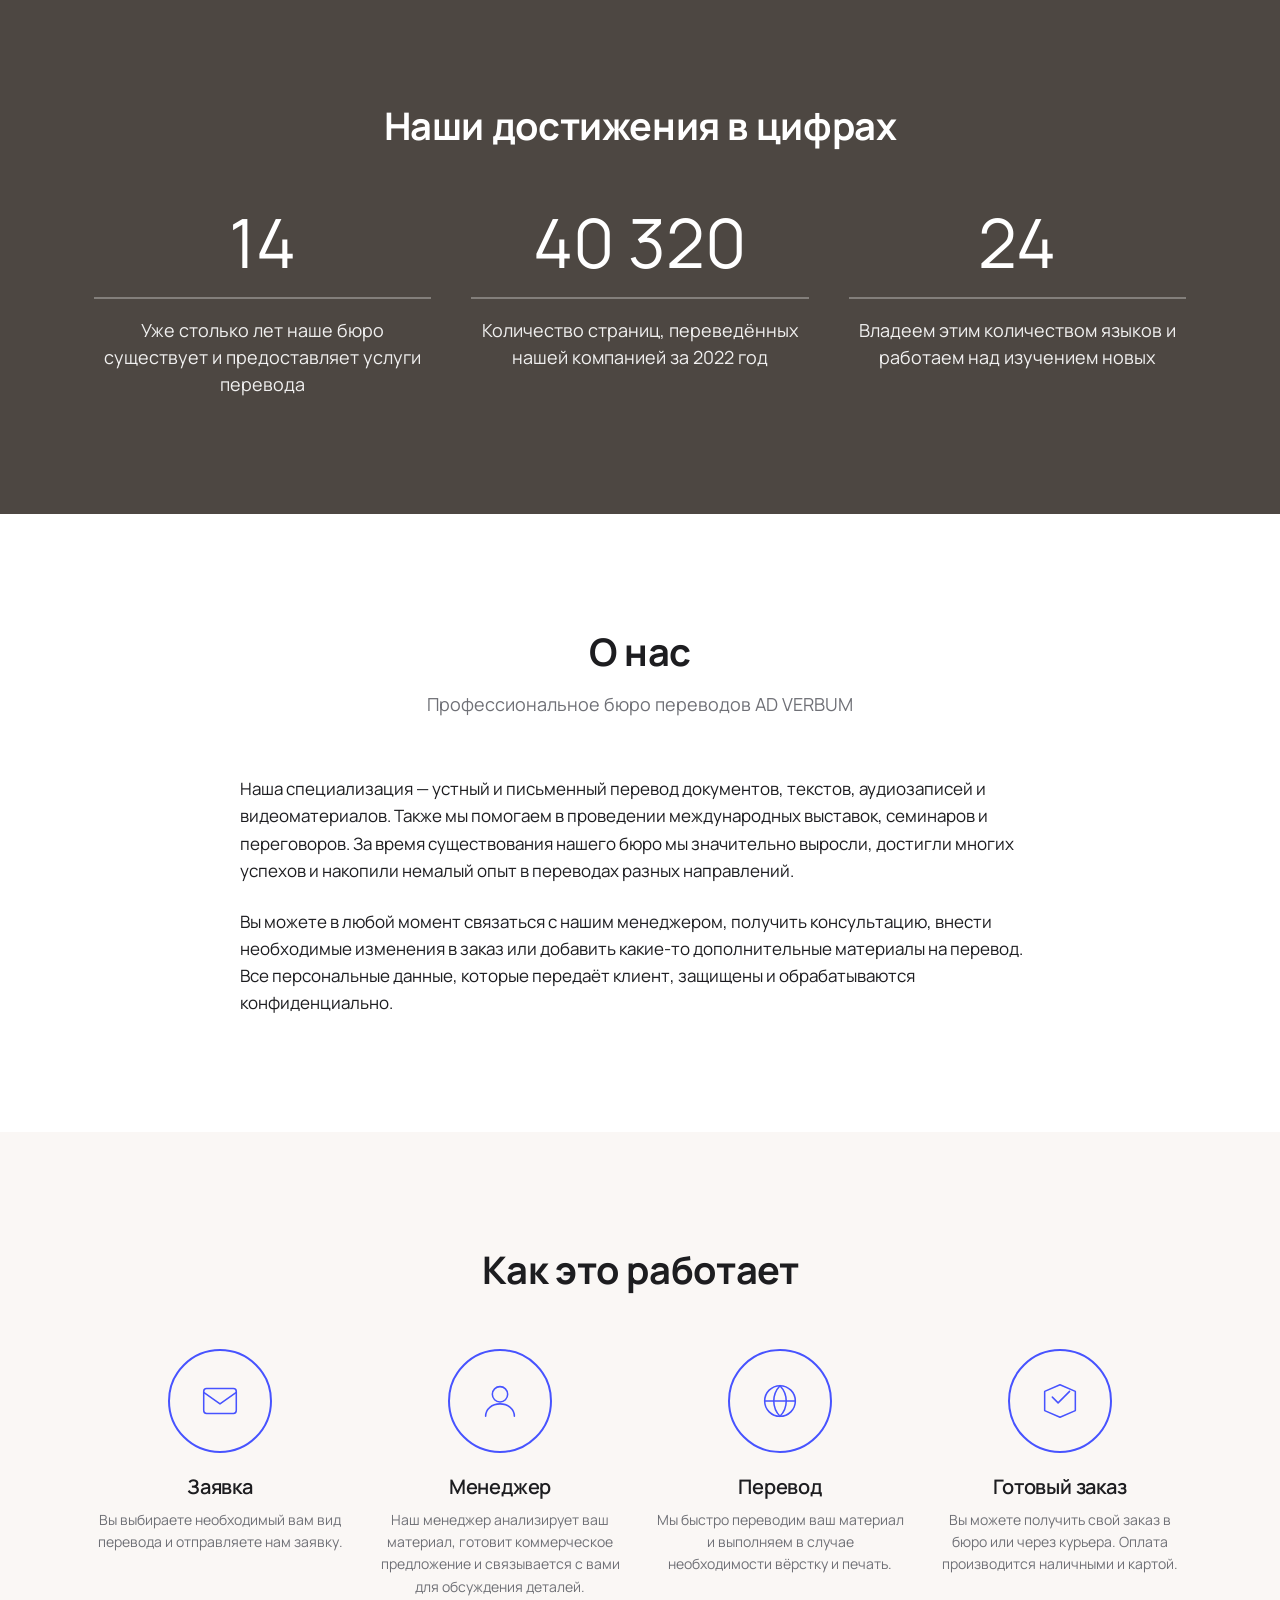
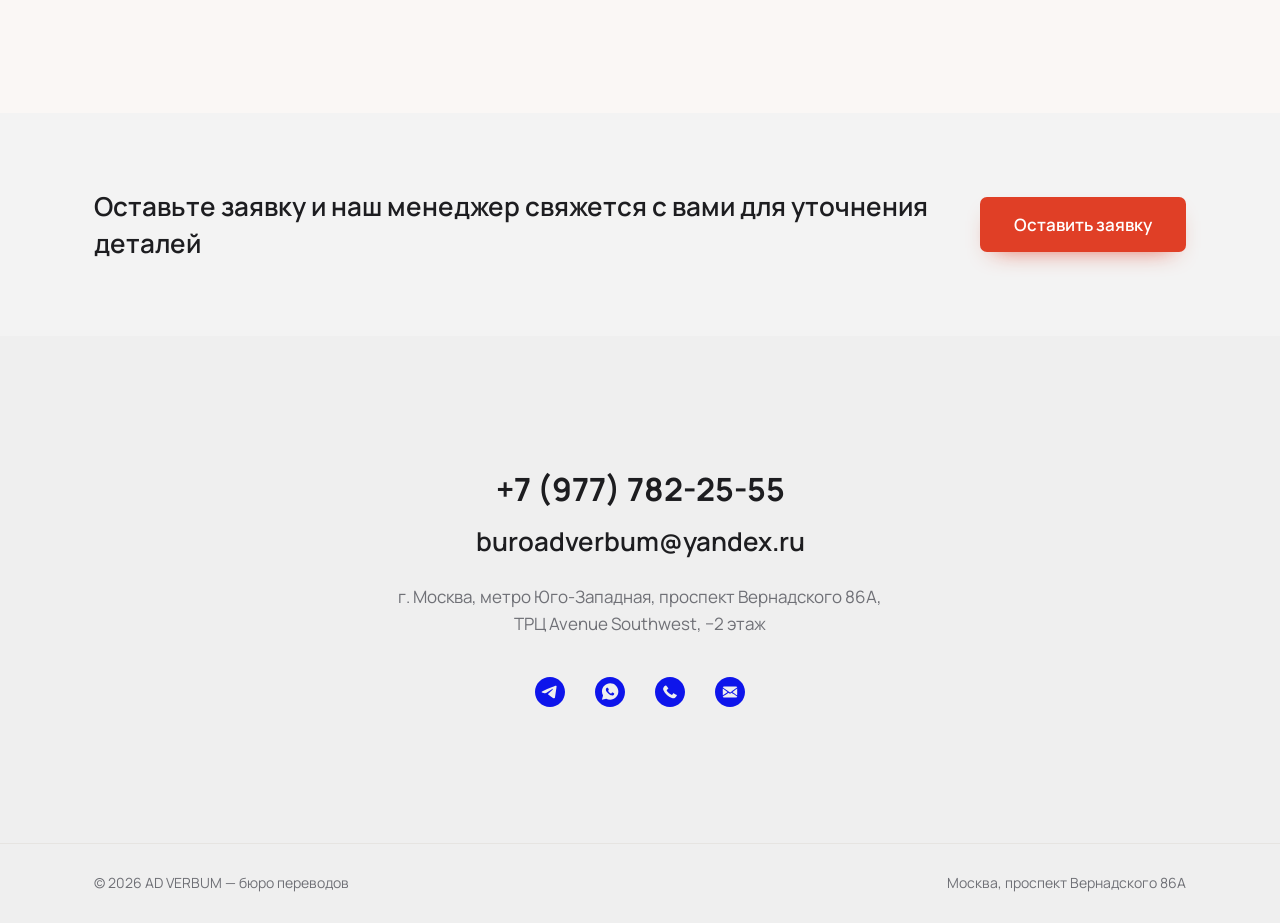
==== commit 75f75915: "Взять логотип из оригинального файла вместо кадра со скриншота В архиве сайта нашёлся исходник логот" ====
--- a/site/index.html
+++ b/site/index.html
@@ -49,7 +49,7 @@
 <header class="header">
   <div class="container header__inner">
     <a class="header__logo" href="/" aria-label="AD VERBUM — на главную">
-      <img src="assets/logo.png" alt="AD VERBUM, бюро переводов" width="302" height="302">
+      <img src="assets/logo.png" alt="AD VERBUM, бюро переводов" width="420" height="420">
     </a>
     <div class="header__contacts">
       <a class="header__phone" href="tel:+79777822555">
@@ -70,7 +70,7 @@
 <section class="cover__intro">
   <div class="container">
     <div class="cover__avatar">
-      <img src="assets/logo.png" alt="Логотип AD VERBUM" width="302" height="302">
+      <img src="assets/logo.png" alt="Логотип AD VERBUM" width="420" height="420">
     </div>
     <h1 class="intro__title">AD VERBUM</h1>
     <p class="intro__subtitle">Бюро переводов</p>
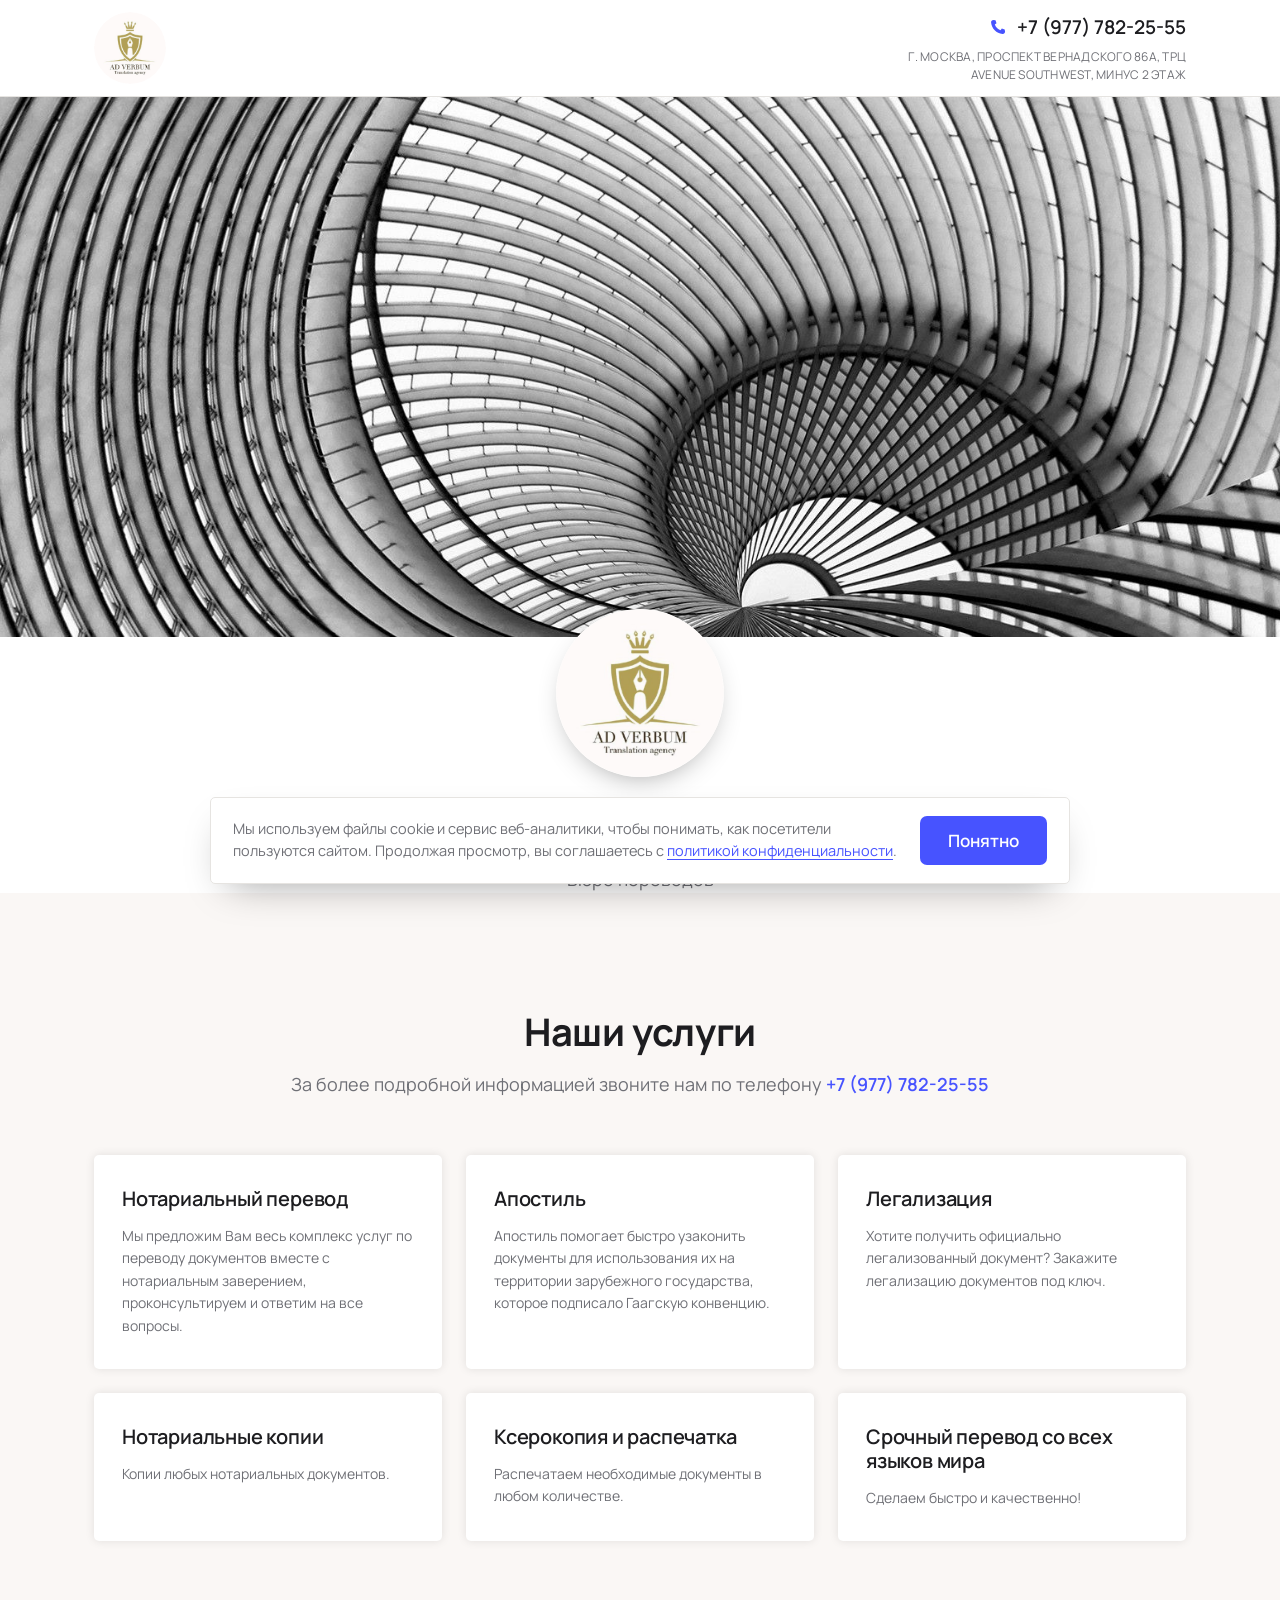
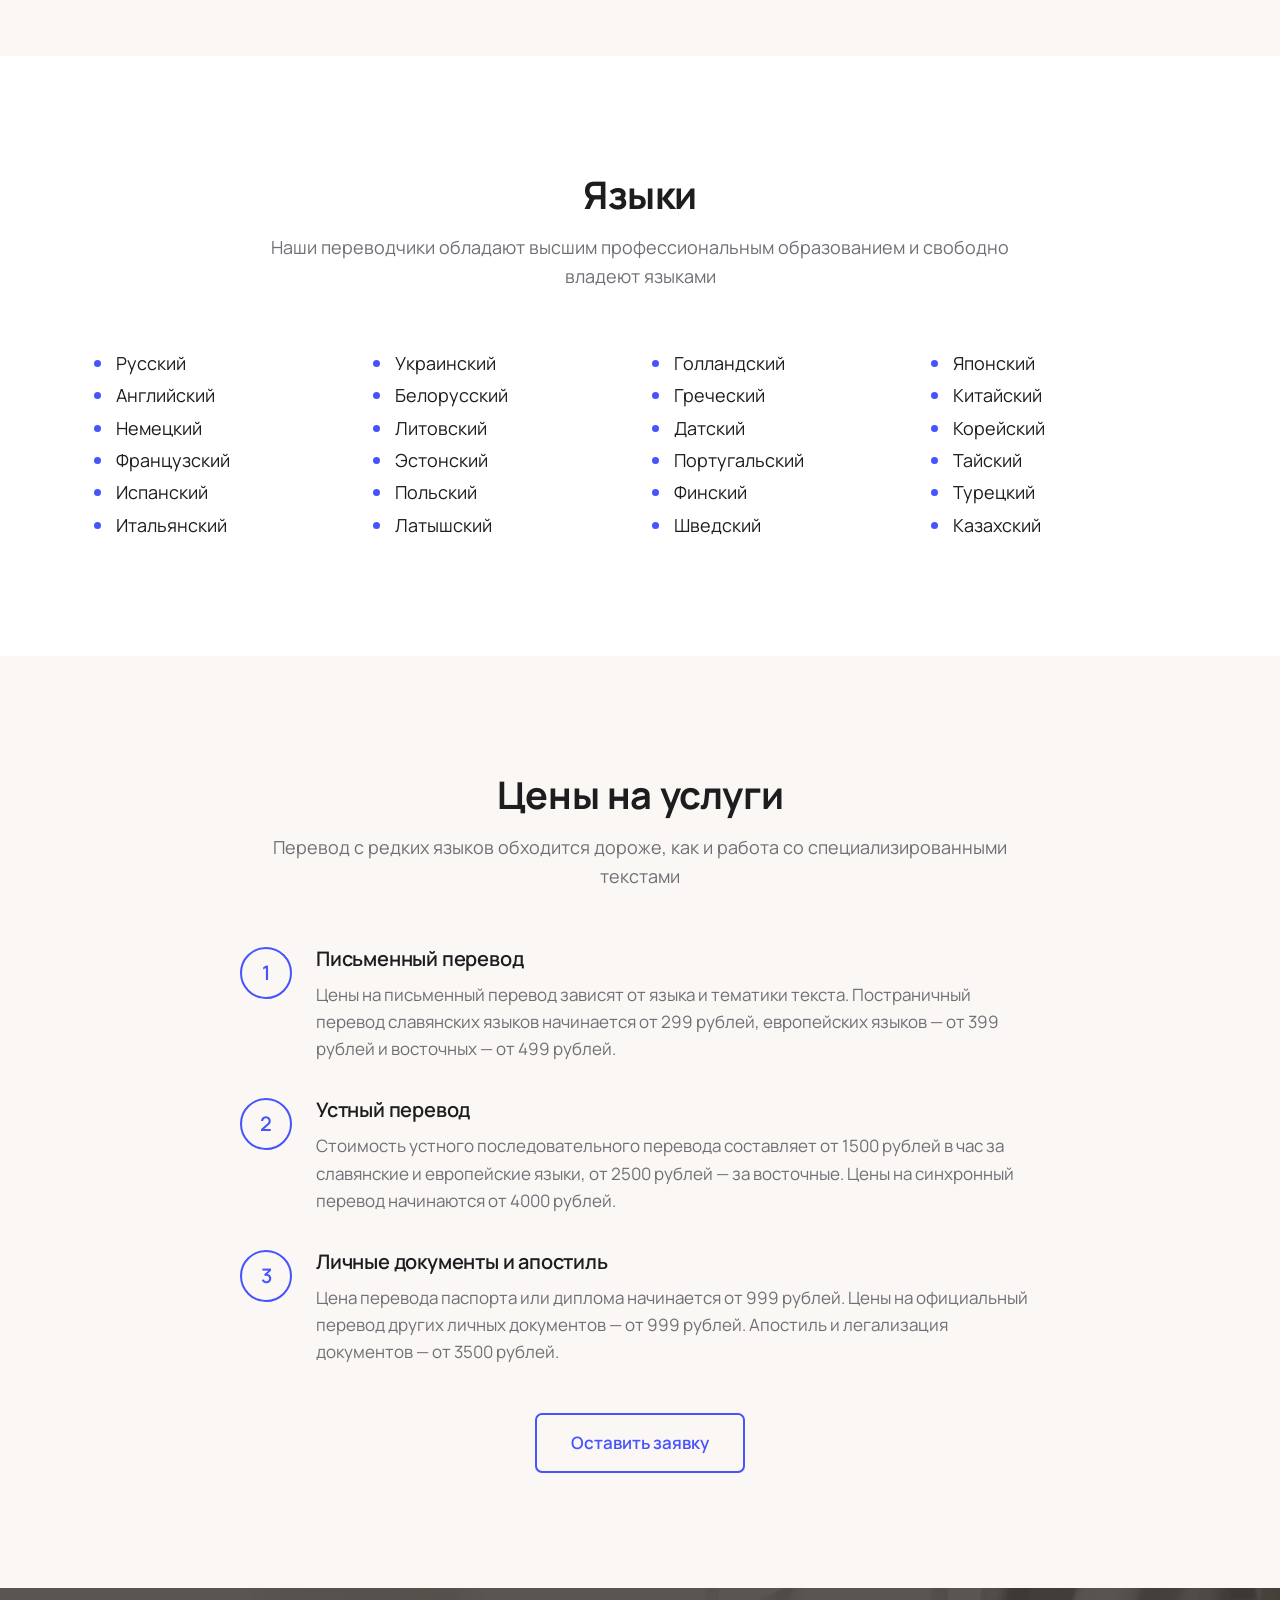
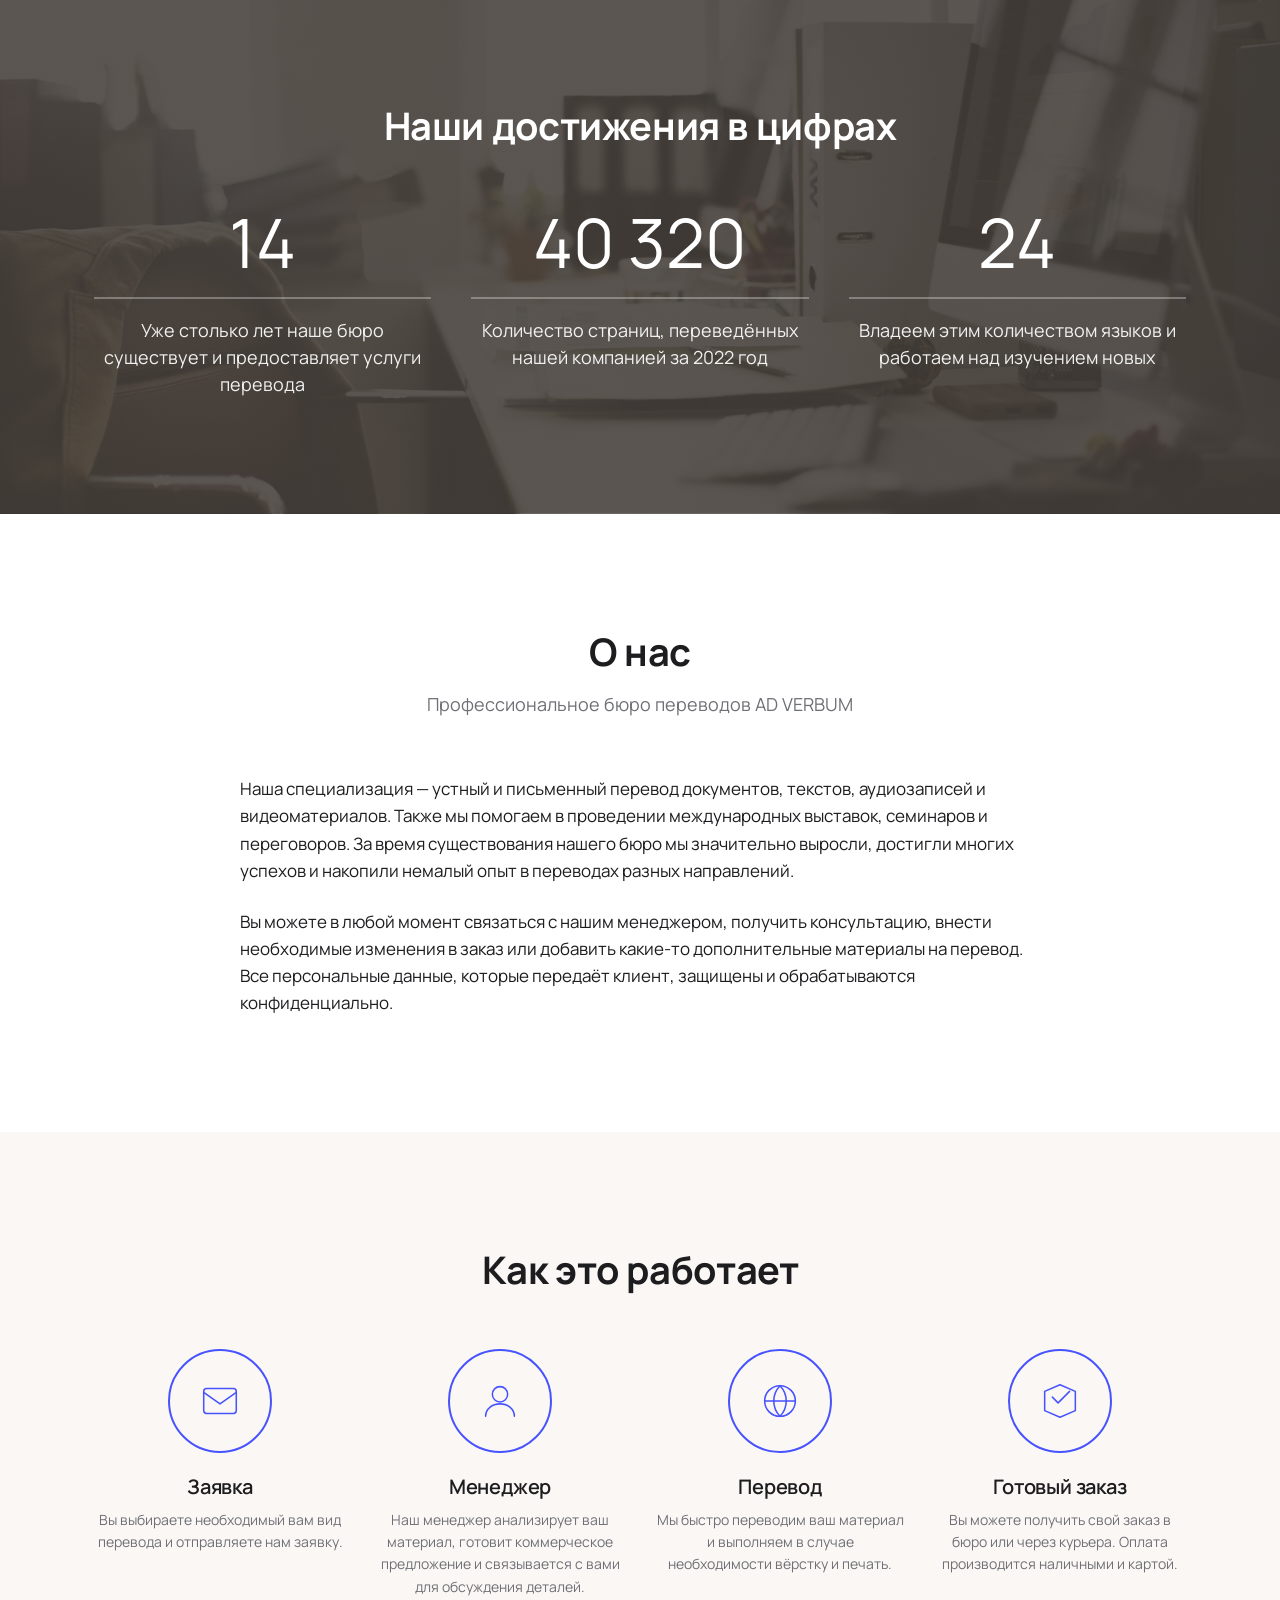
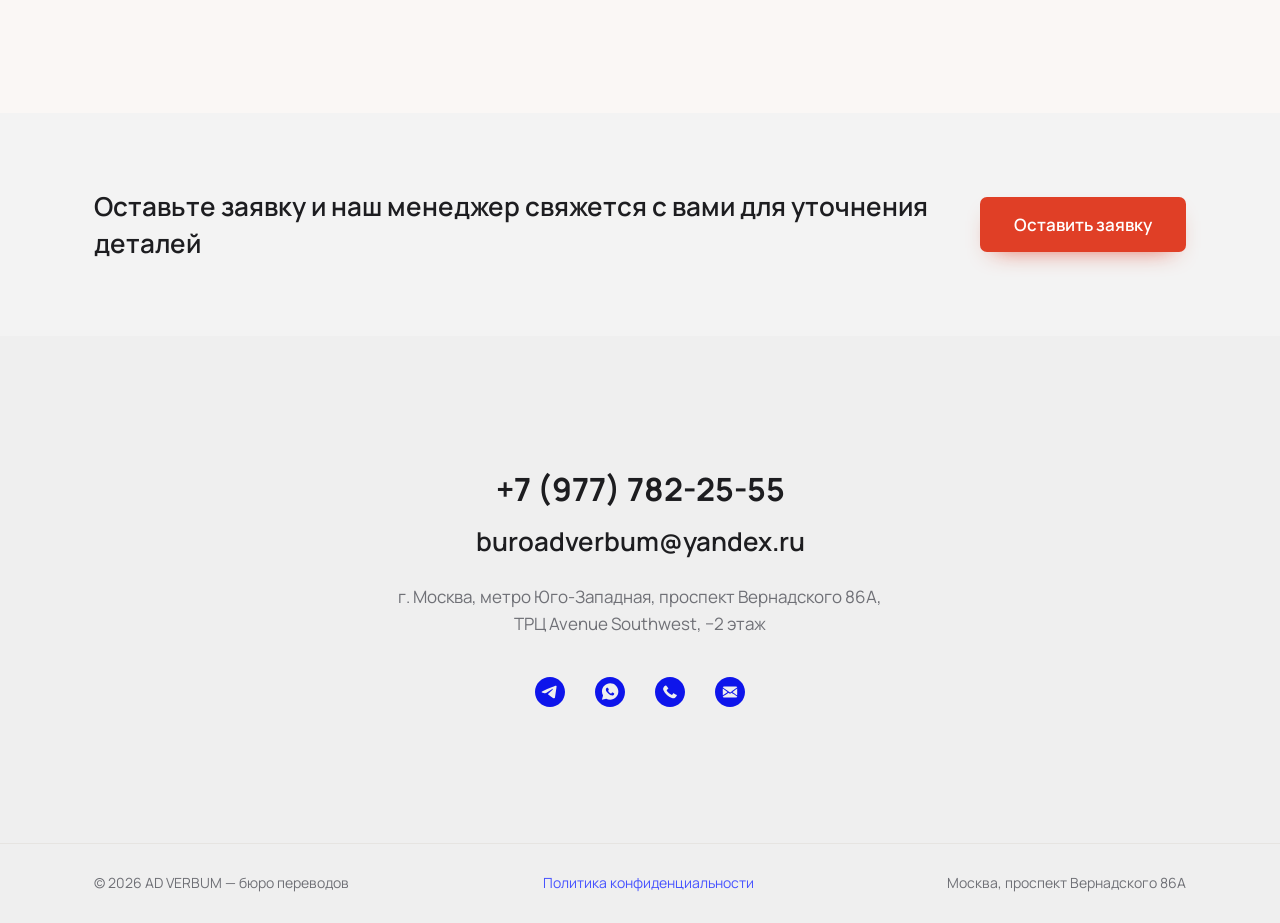
==== commit d3777a22: "Добавить политику конфиденциальности и уведомление о сборе данных Сайт считает посетителей Яндекс Ме" ====
--- a/site/index.html
+++ b/site/index.html
@@ -308,9 +308,19 @@
 <footer class="footer">
   <div class="container footer__inner">
     <p>© <span id="year">2026</span> AD VERBUM — бюро переводов</p>
+    <p><a href="privacy.html">Политика конфиденциальности</a></p>
     <p>Москва, проспект Вернадского 86А</p>
   </div>
 </footer>
+
+<div class="cookie" id="cookieNotice" role="region" aria-label="Уведомление об обработке данных">
+  <p class="cookie__text">
+    Мы используем файлы cookie и сервис веб-аналитики, чтобы понимать, как посетители
+    пользуются сайтом. Продолжая просмотр, вы соглашаетесь с
+    <a href="privacy.html">политикой конфиденциальности</a>.
+  </p>
+  <button class="cookie__btn" type="button">Понятно</button>
+</div>
 
 <button class="to-top" id="toTop" type="button" aria-label="Наверх">
   <svg viewBox="0 0 24 24" aria-hidden="true"><path d="M12 19V5m0 0-6 6m6-6 6 6"/></svg>
--- a/site/css/style.css
+++ b/site/css/style.css
@@ -100,12 +100,11 @@
 }
 
 /* ============ ОБЛОЖКА ============ */
+/* На исходном сайте обложка шла без затемнения — фото показываем как есть */
 .cover{
   position:relative;min-height:60vh;display:flex;align-items:center;justify-content:center;
   background:#2b2d33 center/cover no-repeat;
-  background-image:
-    linear-gradient(135deg,rgba(43,45,51,.35),rgba(43,45,51,.55)),
-    url('../assets/cover.jpg');
+  background-image:url('../assets/cover.jpg');
 }
 .cover__intro{padding:56px 0 0;text-align:center}
 .cover__avatar{
@@ -192,9 +191,10 @@
 .numbers{
   position:relative;color:#fff;text-align:center;
   padding:clamp(64px,9vw,120px) 0;
+  /* фото светлое, под белый текст нужна заливка плотнее исходных 0.8 */
   background:#4d4742 center/cover no-repeat;
   background-image:
-    linear-gradient(rgba(77,71,66,.8),rgba(77,71,66,.8)),
+    linear-gradient(rgba(68,62,57,.88),rgba(68,62,57,.88)),
     url('../assets/numbers.jpg');
 }
 .numbers__title{font-size:clamp(26px,3.4vw,38px);margin-bottom:clamp(32px,5vw,56px)}
@@ -291,6 +291,60 @@
   color:rgba(255,255,255,.8);border-bottom:1px solid rgba(255,255,255,.4);
 }
 .connect__back:hover{color:#fff}
+.connect__legal{margin-top:20px;font-size:14px}
+.connect__legal a{color:rgba(255,255,255,.65);text-decoration:underline;text-underline-offset:3px}
+.connect__legal a:hover{color:#fff}
+
+/* ============ ПРАВОВАЯ СТРАНИЦА ============ */
+.legal{max-width:760px;margin:0 auto}
+.legal__title{font-size:clamp(26px,3.4vw,36px);margin-bottom:10px}
+.legal__date{color:var(--muted);font-size:15px;margin-bottom:40px}
+.legal h2{
+  font-size:21px;margin:40px 0 14px;padding-top:28px;
+  border-top:1px solid var(--line);
+}
+.legal h2:first-of-type{border-top:0;padding-top:0;margin-top:32px}
+.legal p{margin-bottom:16px}
+.legal__list{margin:0 0 20px;padding-left:4px}
+.legal__list li{position:relative;padding-left:22px;margin-bottom:9px}
+.legal__list li::before{
+  content:"";position:absolute;left:0;top:.72em;
+  width:7px;height:7px;border-radius:50%;background:var(--accent);
+}
+.legal a{color:var(--accent);text-decoration:underline;text-underline-offset:3px}
+.legal a:hover{color:var(--accent-dark)}
+.legal mark{
+  background:#fff3cd;color:#664d03;padding:2px 7px;border-radius:4px;
+  font-weight:600;box-decoration-break:clone;-webkit-box-decoration-break:clone;
+}
+.legal__back{margin-top:48px;padding-top:28px;border-top:1px solid var(--line)}
+.footer__inner a{color:var(--accent)}
+.footer__inner a:hover{text-decoration:underline}
+
+/* ============ УВЕДОМЛЕНИЕ О COOKIE ============ */
+.cookie{
+  position:fixed;left:16px;right:16px;bottom:16px;z-index:60;
+  display:none;align-items:center;gap:20px;flex-wrap:wrap;justify-content:space-between;
+  max-width:860px;margin:0 auto;padding:18px 22px;
+  background:#fff;border:1px solid var(--line);border-radius:var(--radius);
+  box-shadow:0 16px 40px -18px rgba(0,0,0,.4);
+  animation:cookieIn .4s var(--ease) both;
+}
+.cookie.is-shown{display:flex}
+@keyframes cookieIn{from{opacity:0;transform:translateY(16px)}to{opacity:1;transform:none}}
+.cookie__text{flex:1 1 380px;font-size:14.5px;line-height:1.55;color:var(--muted);margin:0}
+.cookie__text a{color:var(--accent);text-decoration:underline;text-underline-offset:3px}
+.cookie__btn{
+  flex:none;min-height:44px;padding:11px 28px;border-radius:7px;
+  background:var(--accent);color:#fff;font-weight:600;
+  transition:background-color .25s var(--ease),transform .25s var(--ease);
+}
+.cookie__btn:hover{background:var(--accent-dark);transform:translateY(-2px)}
+@media (max-width:620px){
+  .cookie{left:10px;right:10px;bottom:10px;padding:16px;gap:14px}
+  .cookie__btn{width:100%}
+  .cookie__text{font-size:14px}
+}
 
 /* ============ КНОПКА «НАВЕРХ» ============ */
 .to-top{
